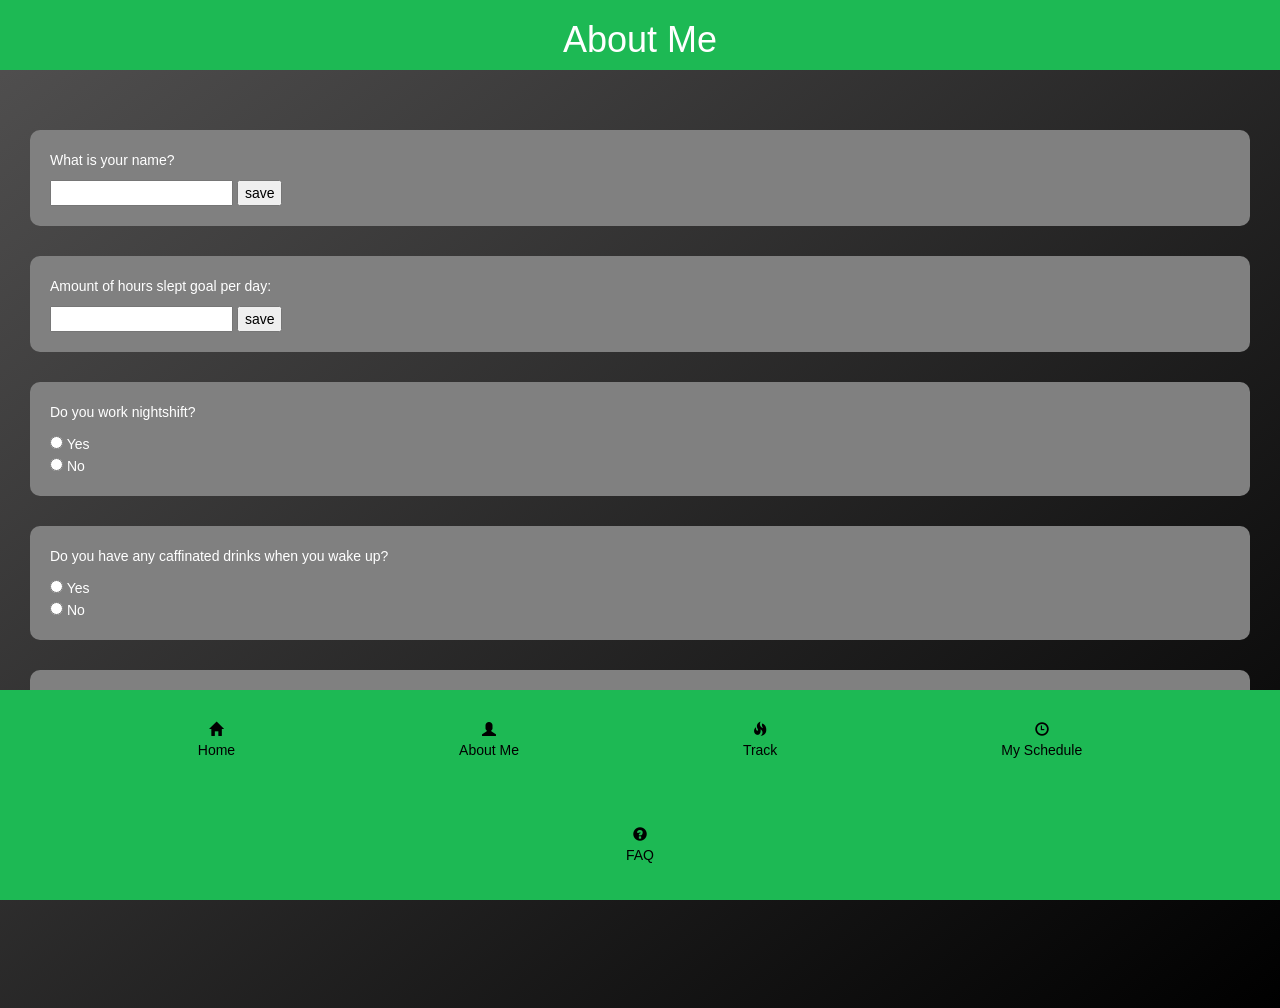
==== about.html @ 8544a3eb "Base app framework" ====
<!DOCTYPE html>
<html lang="en" dir="ltr">
  <head>
    <meta charset="utf-8" name="Description" content="about page">
    <title>About</title>
    <link rel="stylesheet" href="https://maxcdn.bootstrapcdn.com/bootstrap/3.3.7/css/bootstrap.min.css">
    <link rel="stylesheet" href="style.css">
    <meta name="viewport" content="width=device-width, initial-scale=1.0">
  </head>


<body>
  <div class="heading">
    <h1>About Me</h1>
  </div>


<div class="content">
  <p>What is your name?</p>
  <input class = "input" id ="nameInput" type="text" name="" value="">
  <button class="input" id="saveBtn" type="button" name="button">save</button>

</div>

    <div class="content">
      <p>Amount of hours slept goal per day:</p>
        <input id = "hourInp"class = "input "name="average sleep" type="number">
          <button class="input" id="hourBtn" type="button" name="button">save</button>
    </div>

    <div class="content">
      <p>Do you work nightshift? </p>
  <input type="radio" name="yes" value="yes"> Yes<br>
  <input type="radio" name="no" value="no"> No<br>
    </div>

    <div class="content">
      <p>Do you have any caffinated drinks when you wake up?</p>
      <input type="radio" name="yes" value="yes"> Yes<br>
      <input type="radio" name="no" value="no"> No<br>
    </div>

    <div class="content">
      <p>Do you have any caffinated drinks before you sleep</p>
      <input type="radio" name="yes" value="yes"> Yes<br>
      <input type="radio" name="no" value="no"> No<br>

    </div>

          <div class= "button" type="button" > <a href="index.html">Save</a></div>



    <div class="nav_menu">
      <a href="index.html"><span class="glyphicon glyphicon-home"></span><br>Home</a>
      <a href="about.html"><span class="glyphicon glyphicon-user"></span><br>About Me</a>
      <a href="track.html"><span class="glyphicon glyphicon-fire"></span><br>Track</a>
      <a href="schedule.html"><span class="glyphicon glyphicon-time"></span><br>My Schedule</a>
      <a href="faq.html"><span class="glyphicon glyphicon-question-sign"></span><br>FAQ</a>
    </div>



  </body>
  <script src="about.js"></script>

</html>
---- style.css ----
body{
  background-image: linear-gradient(to bottom right,#525151, black);
  margin-top: 130px;
  margin-bottom: 130px;

}

h3, h4{
  color: black;
}

.heading {
  margin-top: -130px;
  text-align: center;
  margin-bottom: 50px;
  position: fixed;
  width: 100%;
  background-color: #1db954;
  z-index: 1;

}

.heading h1{
  display: inline-block;
  color: white;
  text-align: center;
}

.content, .trackContent, .rotate-in-top, .swirl-in-fwd{
  margin-top:30px;
  margin-left: 30px;
  margin-right: 30px;
  background-color:grey;
  border-style: hidden;
  border-width: 0.5px;
  border-radius: 10px;
  padding: 20px;
  color:white;

}

#sheep{
  width: 200px;
}


.swirl-in-fwd{
  text-align: center;
  font-size: 1.5em;
  z-index: 10;
}

.trackContent{
  font-size: 1.3em;
}

.input{
  color: black;
}

.nav_menu{
  background-color: #1db954;
  position: fixed;
  bottom: 0px;
  width: 100%;
  text-align: center;


 }

.nav_menu a{
  display: inline-block;
  color: black;
  padding: 30px 100px;
  text-decoration: none;
  margin-bottom: 5px;
  margin-left: 10px;
  margin-right: 10px;

}


/*
schedule page
*/
ul {
  list-style-type: none;
  padding-left: 0;
}

.weekdays li{
  color: white;
  margin-top:30px;
  margin-left: 30px;
  margin-right: 30px;
  background-color:grey;
  border-style: hidden;
  border-width: 0.5px;
  border-radius: 10px;
  padding: 20px;

}

.time{
  float: right;
}

.button{
  color: black;
  background-color: white;
  margin-top:30px;
  width: 300px;
  margin-left: auto;
  margin-right: auto;
  border-style: hidden;
  border-width: 0.5px;
  border-radius: 10px;
  padding: 20px;
  text-align: center;
  font-size: 1.2em;
}

.result{
  color: white;
}

/* ----------------------------------------------
 * Generated by Animista on 2019-10-12 2:18:40
 * Licensed under FreeBSD License.
 * See http://animista.net/license for more info.
 * w: http://animista.net, t: @cssanimista
 * ---------------------------------------------- */

/**
 * ----------------------------------------
 * animation rotate-in-top
 * ----------------------------------------
 */
 .rotate-in-top {
 	-webkit-animation: rotate-in-top 0.5s cubic-bezier(0.250, 0.460, 0.450, 0.940) both;
 	        animation: rotate-in-top 0.5s cubic-bezier(0.250, 0.460, 0.450, 0.940) both;
 }

@-webkit-keyframes rotate-in-top {
  0% {
    -webkit-transform: rotate(-360deg);
            transform: rotate(-360deg);
    -webkit-transform-origin: top;
            transform-origin: top;
    opacity: 0;
  }
  100% {
    -webkit-transform: rotate(0deg);
            transform: rotate(0deg);
    -webkit-transform-origin: top;
            transform-origin: top;
    opacity: 1;
  }
}
@keyframes rotate-in-top {
  0% {
    -webkit-transform: rotate(-360deg);
            transform: rotate(-360deg);
    -webkit-transform-origin: top;
            transform-origin: top;
    opacity: 0;
  }
  100% {
    -webkit-transform: rotate(0deg);
            transform: rotate(0deg);
    -webkit-transform-origin: top;
            transform-origin: top;
    opacity: 1;
  }
}


.swirl-in-fwd {
	-webkit-animation: swirl-in-fwd 0.6s ease-out 2s both;
	        animation: swirl-in-fwd 0.6s ease-out 2s both;
}

/* ----------------------------------------------
 * Generated by Animista on 2019-10-12 2:24:8
 * Licensed under FreeBSD License.
 * See http://animista.net/license for more info.
 * w: http://animista.net, t: @cssanimista
 * ---------------------------------------------- */

/**
 * ----------------------------------------
 * animation swirl-in-fwd
 * ----------------------------------------
 */
@-webkit-keyframes swirl-in-fwd {
  0% {
    -webkit-transform: rotate(-540deg) scale(0);
            transform: rotate(-540deg) scale(0);
    opacity: 0;
  }
  100% {
    -webkit-transform: rotate(0) scale(1);
            transform: rotate(0) scale(1);
    opacity: 1;
  }
}
@keyframes swirl-in-fwd {
  0% {
    -webkit-transform: rotate(-540deg) scale(0);
            transform: rotate(-540deg) scale(0);
    opacity: 0;
  }
  100% {
    -webkit-transform: rotate(0) scale(1);
            transform: rotate(0) scale(1);
    opacity: 1;
  }
}



@media only screen and (max-width: 750px) {
  .nav_menu a{
    padding: 30px 8px;
    margin-left: 2px;
    margin-right:2px;

  }
  h3{
    color: black;
  }



}
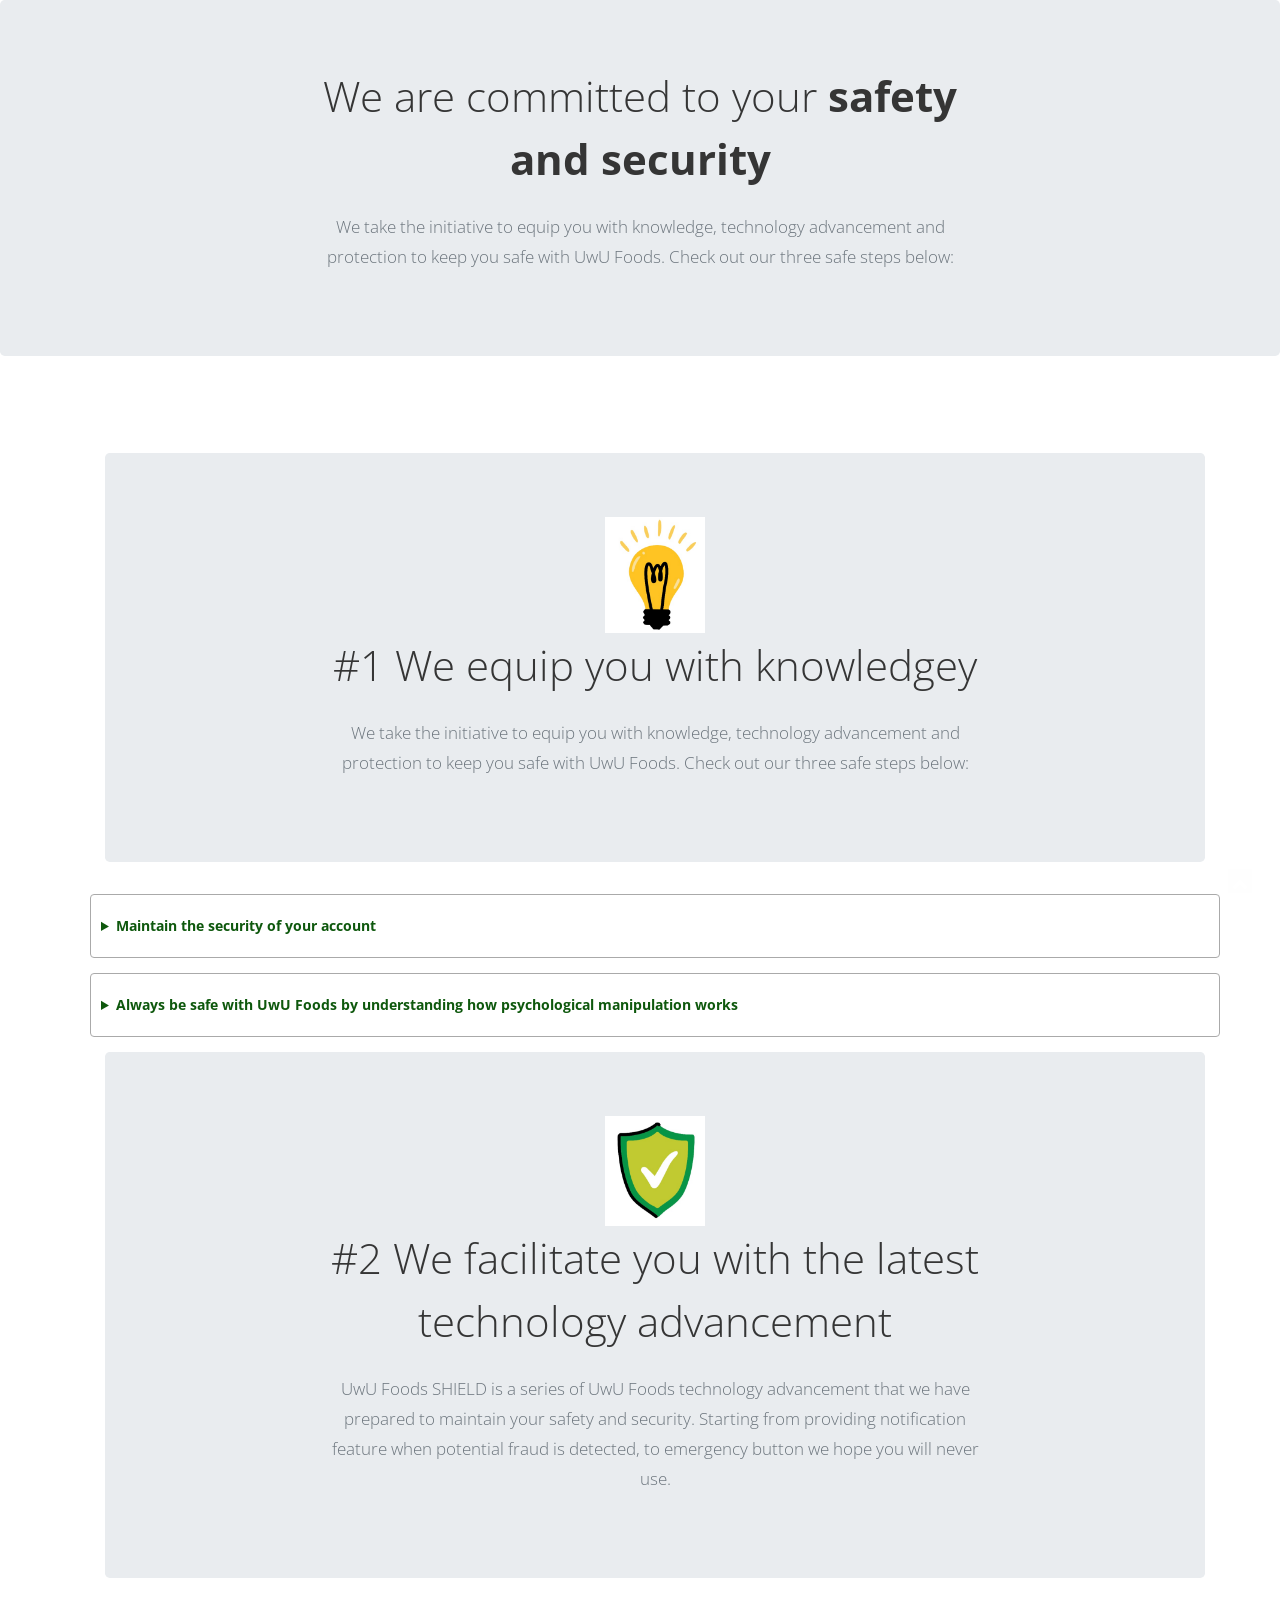
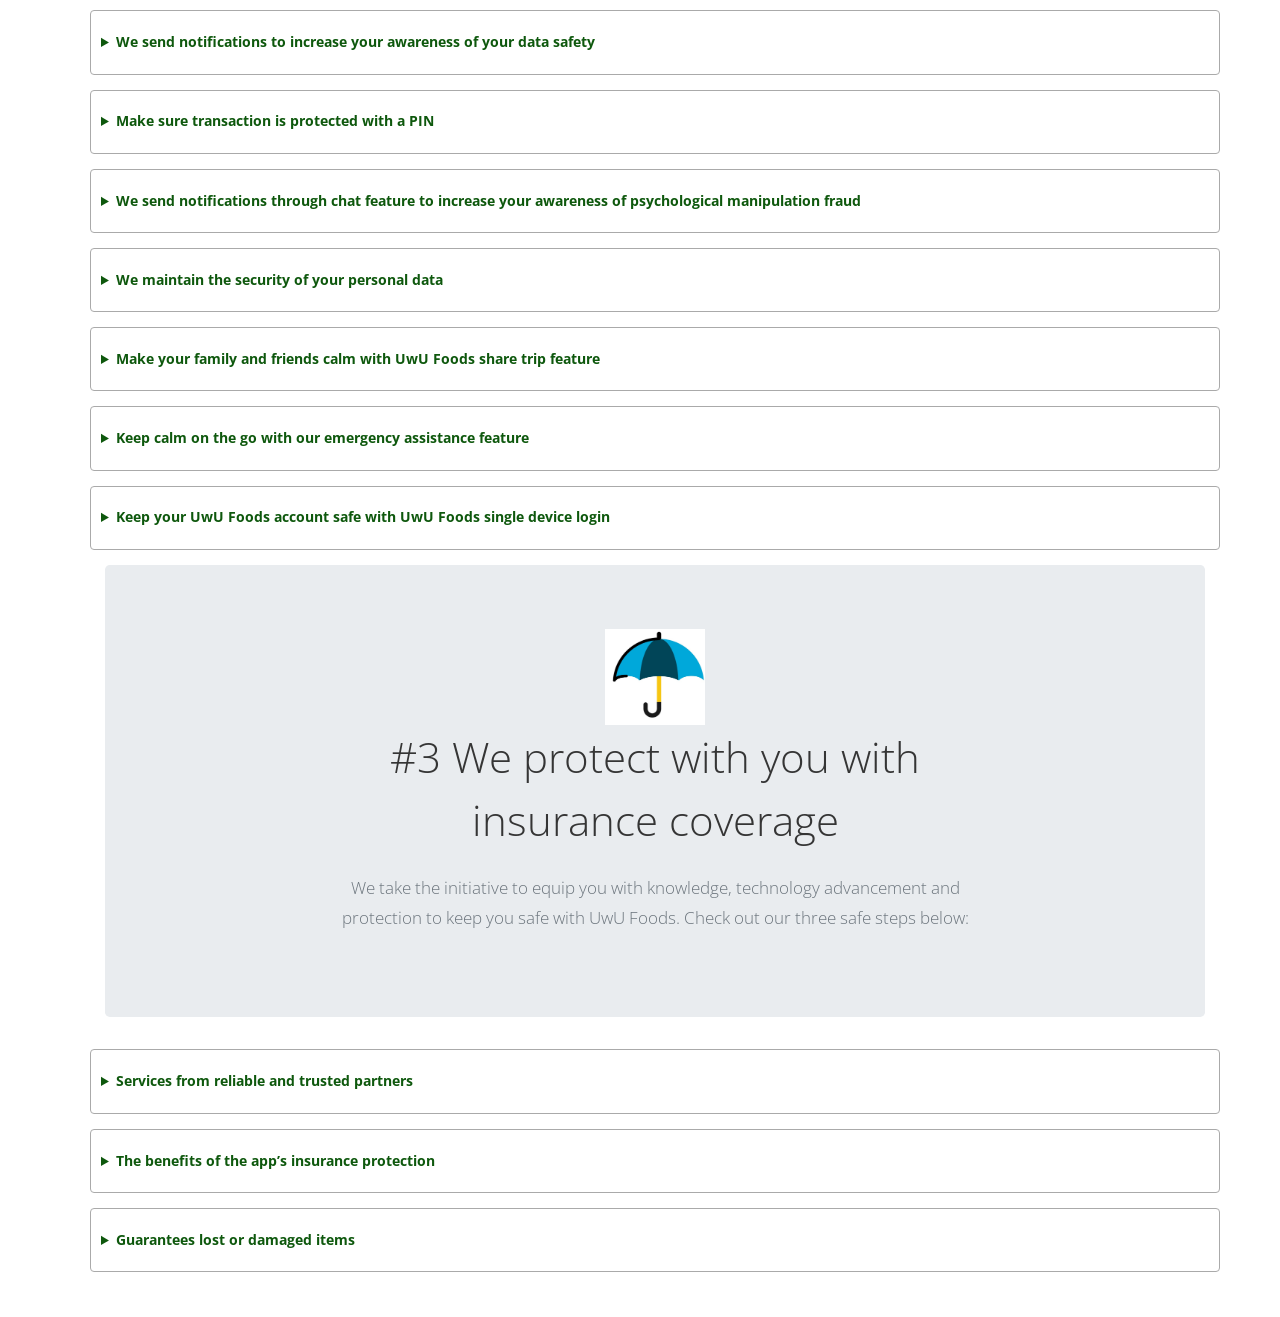
==== commit fb0a9f93: "What we do page" ====
--- a/about.html
+++ b/about.html
@@ -1,67 +1,296 @@
 <!DOCTYPE html>
-<html lang="en" dir="ltr">
-  <head>
-    <meta charset="utf-8" name="Description" content="about page">
-    <title>About</title>
-    <link rel="stylesheet" href="https://maxcdn.bootstrapcdn.com/bootstrap/3.3.7/css/bootstrap.min.css">
-    <link rel="stylesheet" href="style.css">
-    <meta name="viewport" content="width=device-width, initial-scale=1.0">
-  </head>
-
+<html lang="en">
+
+<head>
+  <meta charset="utf-8">
+  <title>What makes us different</title>
+  <meta name="viewport" content="width=device-width, initial-scale=1.0" />
+  <meta name="description" content="" />
+  <meta name="author" content="" />
+
+  <!-- css -->
+  <link href="https://fonts.googleapis.com/css?family=Noto+Serif:400,400italic,700|Open+Sans:300,400,600,700"
+    rel="stylesheet">
+  <link href="css/bootstrap.css" rel="stylesheet" />
+  <link href="css/bootstrap-responsive.css" rel="stylesheet" />
+  <link href="css/fancybox/jquery.fancybox.css" rel="stylesheet">
+  <link href="css/jcarousel.css" rel="stylesheet" />
+  <link rel="stylesheet" href="purecookie.css" />
+  <script src="purecookie.js"></script>
+  <link rel="stylesheet" href="https://maxcdn.bootstrapcdn.com/bootstrap/4.0.0/css/bootstrap.min.css">
+  <link href="css/flexslider.css" rel="stylesheet" />
+  <link href="css/style.css" rel="stylesheet" />
+  <!-- Theme skin -->
+  <link href="skins/default.css" rel="stylesheet" />
+  <!-- Fav and touch icons -->
+  <link rel="apple-touch-icon-precomposed" sizes="144x144" href="ico/apple-touch-icon-144-precomposed.png" />
+  <link rel="apple-touch-icon-precomposed" sizes="114x114" href="ico/apple-touch-icon-114-precomposed.png" />
+  <link rel="apple-touch-icon-precomposed" sizes="72x72" href="ico/apple-touch-icon-72-precomposed.png" />
+  <link rel="apple-touch-icon-precomposed" href="ico/apple-touch-icon-57-precomposed.png" />
+  <link rel="shortcut icon" href="ico/favicon.png" />
+  <script>
+    var purecookieTitle = "";
+
+    // popup content
+    var purecookieDesc = "THIS IS A SECURE WEBSITE. By using this website, you automatically accept that we use cookies.";
+
+    // policy link
+    var purecookieLink = '<a   target="_blank">more</a>';
+  </script>
+</head>
 
 <body>
-  <div class="heading">
-    <h1>About Me</h1>
-  </div>
-
-
-<div class="content">
-  <p>What is your name?</p>
-  <input class = "input" id ="nameInput" type="text" name="" value="">
-  <button class="input" id="saveBtn" type="button" name="button">save</button>
-
-</div>
-
-    <div class="content">
-      <p>Amount of hours slept goal per day:</p>
-        <input id = "hourInp"class = "input "name="average sleep" type="number">
-          <button class="input" id="hourBtn" type="button" name="button">save</button>
+  <div id="wrapper">
+    <!-- start header -->
+    <header>
+
+    </header>
+
+    <div style="opacity:1">
+
+
+
+      <section class="jumbotron text-center">
+        <div class="container">
+
+          <h2 class="jumbotron-heading">We are committed to your <strong>safety and security</strong></h2>
+          <p class="lead text-muted"> We take the initiative to equip you with knowledge, technology advancement and
+            protection to keep you safe with UwU Foods. Check out our three safe steps below:</strong></p>
+
+        </div>
+      </section>
+
+
+
+      <section id="content">
+        <div class="container">
+          <div class="row marginbot30">
+            <div class="span12">
+
+
+              <section class="jumbotron text-center">
+                <div class="container">
+                  <img src="img/one.png" alt="Avatar" height="80" width="100">
+                  <h2 class="jumbotron-heading">#1 We equip you with knowledgey</strong></h2>
+                  <p class="lead text-muted"> We take the initiative to equip you with knowledge, technology advancement
+                    and protection to keep you safe with UwU Foods. Check out our three safe steps below:</strong></p>
+
+                </div>
+              </section>
+
+
+              <div class="row">
+                <div class="faq">
+                  <div class="wrapper">
+                    <details>
+                      <summary>Maintain the security of your account </summary>
+                      <i class="icon-hand-right icon-48"></i>No chance of getting your account hacked!
+                      <br></br>
+                      <i class="icon-hand-right icon-48"></i>Secure end-to-end encryption
+
+                  </div>
+                </div>
+              </div>
+
+              <div class="row">
+                <div class="faq">
+                  <div class="wrapper">
+                    <details>
+                      <summary>Always be safe with UwU Foods by understanding how psychological manipulation works
+                      </summary>
+                      <i class="icon-hand-right icon-48"></i>Get what you need
+                    </details>
+
+                  </div>
+                </div>
+              </div>
+
+              <section class="jumbotron text-center">
+                <div class="container">
+                  <img src="img/two.png" alt="Avatar" height="80" width="100">
+                  <h2 class="jumbotron-heading">#2 We facilitate you with the latest technology advancement</strong>
+                  </h2>
+                  <p class="lead text-muted"> UwU Foods SHIELD is a series of UwU Foods technology advancement that we
+                    have prepared to maintain your safety and security. Starting from providing notification feature
+                    when potential fraud is detected, to emergency button we hope you will never use.</strong></p>
+
+                </div>
+              </section>
+
+              <div class="row">
+                <div class="faq">
+                  <div class="wrapper">
+                    <details>
+                      <summary>We send notifications to increase your awareness of your data safety</summary>
+                      <i class="icon-hand-right icon-48"></i> To keep you safe!
+                    </details>
+
+                  </div>
+                </div>
+              </div>
+
+
+              <div class="row">
+                <div class="faq">
+                  <div class="wrapper">
+                    <details>
+                      <summary>Make sure transaction is protected with a PIN</summary>
+                      <i class="icon-hand-right icon-48"></i>To keep you safe from fraud!
+                    </details>
+
+                  </div>
+                </div>
+              </div>
+
+
+
+
+              <div class="row">
+                <div class="faq">
+                  <div class="wrapper">
+                    <details>
+                      <summary>We send notifications through chat feature to increase your awareness of psychological
+                        manipulation fraud</summary>
+                      <i class="icon-hand-right icon-48"></i>To keep you safe!
+                    </details>
+
+                  </div>
+                </div>
+              </div>
+
+              <div class="row">
+                <div class="faq">
+                  <div class="wrapper">
+                    <details>
+                      <summary>We maintain the security of your personal data</summary>
+                      <i class="icon-hand-right icon-48"></i>To keep you safe!
+                    </details>
+
+                  </div>
+                </div>
+              </div>
+
+              <div class="row">
+                <div class="faq">
+                  <div class="wrapper">
+                    <details>
+                      <summary>Make your family and friends calm with UwU Foods share trip feature</summary>
+                      <i class="icon-hand-right icon-48"></i>To accompany all members of the family
+                    </details>
+
+                  </div>
+                </div>
+              </div>
+
+
+
+              <div class="row">
+                <div class="faq">
+                  <div class="wrapper">
+                    <details>
+                      <summary>Keep calm on the go with our emergency assistance feature</summary>
+                      <i class="icon-hand-right icon-48"></i>To maintain security and risks
+                    </details>
+
+                  </div>
+                </div>
+              </div>
+
+              <div class="row">
+                <div class="faq">
+                  <div class="wrapper">
+                    <details>
+                      <summary>Keep your UwU Foods account safe with UwU Foods single device login</summary>
+                      <i class="icon-hand-right icon-48"></i>To keep you safe!
+                    </details>
+
+                  </div>
+                </div>
+              </div>
+
+
+              <section class="jumbotron text-center">
+                <div class="container">
+                  <img src="img/three.png" alt="Avatar" height="80" width="100">
+                  <h2 class="jumbotron-heading">#3 We protect with you with insurance coverage</strong></h2>
+                  <p class="lead text-muted"> We take the initiative to equip you with knowledge, technology advancement
+                    and protection to keep you safe with UwU Foods. Check out our three safe steps below:</strong></p>
+
+                </div>
+              </section>
+
+
+              <div class="row">
+                <div class="faq">
+                  <div class="wrapper">
+                    <details>
+                      <summary>Services from reliable and trusted partners </summary>
+                      <i class="icon-hand-right icon-48"></i> To give you the best services
+                    </details>
+
+                  </div>
+                </div>
+              </div>
+
+
+              <div class="row">
+                <div class="faq">
+                  <div class="wrapper">
+                    <details>
+                      <summary>The benefits of the app’s insurance protection
+                      </summary>
+                      <i class="icon-hand-right icon-48"></i> To give you confidence to use our app
+                    </details>
+
+                  </div>
+                </div>
+              </div>
+
+
+
+              <div class="row">
+                <div class="faq">
+                  <div class="wrapper">
+                    <details>
+                      <summary>Guarantees lost or damaged items
+                      </summary>
+                      <i class="icon-hand-right icon-48"></i>So that you are covered
+                    </details>
+
+                  </div>
+                </div>
+              </div>
+
+            </div>
+          </div>
+        </div>
+      </section>
+
+
     </div>
-
-    <div class="content">
-      <p>Do you work nightshift? </p>
-  <input type="radio" name="yes" value="yes"> Yes<br>
-  <input type="radio" name="no" value="no"> No<br>
-    </div>
-
-    <div class="content">
-      <p>Do you have any caffinated drinks when you wake up?</p>
-      <input type="radio" name="yes" value="yes"> Yes<br>
-      <input type="radio" name="no" value="no"> No<br>
-    </div>
-
-    <div class="content">
-      <p>Do you have any caffinated drinks before you sleep</p>
-      <input type="radio" name="yes" value="yes"> Yes<br>
-      <input type="radio" name="no" value="no"> No<br>
-
-    </div>
-
-          <div class= "button" type="button" > <a href="index.html">Save</a></div>
-
-
-
-    <div class="nav_menu">
-      <a href="index.html"><span class="glyphicon glyphicon-home"></span><br>Home</a>
-      <a href="about.html"><span class="glyphicon glyphicon-user"></span><br>About Me</a>
-      <a href="track.html"><span class="glyphicon glyphicon-fire"></span><br>Track</a>
-      <a href="schedule.html"><span class="glyphicon glyphicon-time"></span><br>My Schedule</a>
-      <a href="faq.html"><span class="glyphicon glyphicon-question-sign"></span><br>FAQ</a>
-    </div>
-
-
-
-  </body>
-  <script src="about.js"></script>
+    <a href="#" class="scrollup"><i class="icon-chevron-up icon-square icon-32 active"></i></a>
+    <!-- javascript
+    ================================================== -->
+    <!-- Placed at the end of the document so the pages load faster -->
+    <script src="js/jquery.js"></script>
+    <script src="js/jquery.easing.1.3.js"></script>
+    <script src="js/bootstrap.js"></script>
+    <script src="js/jcarousel/jquery.jcarousel.min.js"></script>
+    <script src="js/jquery.fancybox.pack.js"></script>
+    <script src="js/jquery.fancybox-media.js"></script>
+    <script src="js/google-code-prettify/prettify.js"></script>
+    <script src="js/portfolio/jquery.quicksand.js"></script>
+    <script src="js/portfolio/setting.js"></script>
+    <script src="js/jquery.flexslider.js"></script>
+    <script src="js/jquery.nivo.slider.js"></script>
+    <script src="js/modernizr.custom.js"></script>
+    <script src="js/jquery.ba-cond.min.js"></script>
+    <script src="js/jquery.slitslider.js"></script>
+    <script src="js/animate.js"></script>
+
+    <!-- Template Custom JavaScript File -->
+    <script src="js/custom.js"></script>
+
+</body>
 
 </html>
--- a/css/jcarousel.css
+++ b/css/jcarousel.css
@@ -0,0 +1,181 @@
+
+.jcarousel-skin-tango{
+	float:left;
+	width:100%;
+	margin:0;
+	margin-bottom:50px;
+	padding:0;
+}
+
+.jcarousel-skin-tango li{
+	position:relative;
+	float:left;
+	margin:0;
+	width:auto;
+	padding:0;
+}
+
+.jcarousel-skin-tango .jcarousel-container {
+	width:100%;
+}
+
+.jcarousel-skin-tango .jcarousel-direction-rtl {
+	direction: rtl;
+	width:100%;
+}
+
+.jcarousel-skin-tango .jcarousel-container-horizontal {
+    width:100%;
+    padding: 0;
+}
+
+.jcarousel-skin-tango .jcarousel-clip {
+    overflow: hidden;
+	width:100%;
+}
+
+.jcarousel-skin-tango .jcarousel-clip-horizontal {
+	width:100%;
+    height: auto;
+}
+
+.jcarousel-skin-tango .jcarousel-item {
+	margin-left: 0;
+	margin-right: 20px;
+	margin-bottom: 0;
+}
+
+
+/**
+ *  Horizontal Buttons
+ */
+.jcarousel-skin-tango .jcarousel-next-horizontal {
+    position: absolute;
+    top: -50px;
+	right: 15px;  
+    width: 25px;
+    height: 14px;
+    cursor: pointer;
+    -webkit-transition: all 0.5s ease-out;
+    -moz-transition: all 0.5s ease-out;
+    -o-transition: all 0.5s ease-out;
+    transition: all 0.5s ease-out;		
+}
+
+.jcarousel-skin-tango .jcarousel-next-horizontal:hover,
+.jcarousel-skin-tango .jcarousel-next-horizontal:focus, 
+.jcarousel-skin-tango .jcarousel-next-horizontal:active{
+    background-position: -75px 0;
+}
+
+.jcarousel-skin-tango .jcarousel-next-disabled-horizontal,
+.jcarousel-skin-tango .jcarousel-next-disabled-horizontal:hover,
+.jcarousel-skin-tango .jcarousel-next-disabled-horizontal:focus,
+.jcarousel-skin-tango .jcarousel-next-disabled-horizontal:active {
+    cursor: default;
+	background-color:#f2f2f2;
+    background-position: -50px 0;
+}
+
+.jcarousel-skin-tango .jcarousel-prev-horizontal {
+    position: absolute;
+    top: -50px;
+	right: 30px;
+    cursor: pointer;
+    -webkit-transition: all 0.5s ease-out;
+    -moz-transition: all 0.5s ease-out;
+    -o-transition: all 0.5s ease-out;
+    transition: all 0.5s ease-out;		
+	
+  font-family: FontAwesome;
+  font-weight: normal;
+  font-style: normal;
+  text-decoration: inherit;
+  -webkit-font-smoothing: antialiased;
+
+  /* sprites.less reset */
+  display: inline;
+  width: auto;
+  height: auto;
+  line-height: normal;
+  vertical-align: baseline;
+  background-image: none;
+  background-position: 0% 0%;
+  background-repeat: repeat;
+  margin-top: 0;
+      margin: 0;
+    display: inline-block !important;
+    text-align: center !important;
+    color: #fff;
+    width: 18px;
+    height: 18px;
+	padding:3px;
+    font-size: 12px;
+    line-height: 18px;
+    text-shadow:none;
+    cursor: pointer;
+    background-color: #444;
+}
+
+.jcarousel-skin-tango .jcarousel-prev-horizontal:before {
+content: "\f104"; 
+}
+.jcarousel-skin-tango .jcarousel-next-horizontal:before { 
+content: "\f105"; }
+
+.jcarousel-skin-tango .jcarousel-next-horizontal {
+    position: absolute;
+    top: -50px;
+	right: 0px;
+    cursor: pointer;
+    -webkit-transition: all 0.5s ease-out;
+    -moz-transition: all 0.5s ease-out;
+    -o-transition: all 0.5s ease-out;
+    transition: all 0.5s ease-out;		
+	
+  font-family: FontAwesome;
+  font-weight: normal;
+  font-style: normal;
+  text-decoration: inherit;
+  -webkit-font-smoothing: antialiased;
+
+  /* sprites.less reset */
+  display: inline;
+  width: auto;
+  height: auto;
+  line-height: normal;
+  vertical-align: baseline;
+  background-image: none;
+  background-position: 0% 0%;
+  background-repeat: repeat;
+  margin-top: 0;
+      margin-bottom:20px;
+    display: inline-block !important;
+    text-align: center !important;
+    color: #fff;
+    width: 18px;
+    height: 18px;
+	padding:3px;
+    font-size: 12px;
+    line-height: 18px;
+    text-shadow:none;
+    cursor: pointer;
+    background-color: #444;
+}
+
+.jcarousel-skin-tango .jcarousel-prev-horizontal:hover, 
+.jcarousel-skin-tango .jcarousel-prev-horizontal:focus {
+    background-position: 0 0;
+}
+
+
+
+.jcarousel-skin-tango .jcarousel-prev-disabled-horizontal,
+.jcarousel-skin-tango .jcarousel-prev-disabled-horizontal:hover,
+.jcarousel-skin-tango .jcarousel-prev-disabled-horizontal:focus,
+.jcarousel-skin-tango .jcarousel-prev-disabled-horizontal:active {
+    cursor: default;
+    background-position: -25px 0;
+	background-color:#ddd;
+}
+
--- a/css/style.css
+++ b/css/style.css
@@ -0,0 +1,2721 @@
+/*
+  Theme Name: Flattern
+  Theme URL: https://bootstrapmade.com/flattern-multipurpose-bootstrap-template/
+  Author: BootstrapMade.com
+  Author URL: https://bootstrapmade.com
+*/
+
+/* === prettify === */
+
+@import url('../js/google-code-prettify/prettify.css');
+/* === fontawesome === */
+
+@import url('font-awesome.css');
+/* === custom icon === */
+
+@import url('custom-fonts.css');
+/* ==== overwrite bootstrap standard ==== */
+
+@import url('overwrite.css');
+@import url('animate.css');
+/* Table of content */
+
+/*===================================
+1. General
+2. layout
+3. Responsive media
+4. Header
+5. Section: Featured
+6. Sliders
+7. Intro
+8. Section: Content
+9. Section: Bottom
+10. Inner - Section: page headline
+11. Forms
+12. Portfolio
+13. Elements
+14. Blog & article
+15. Aside, sidebar
+16. Footer
+17. Divider, Line & Misc
+18. Position & alignment
+19. More icon from custom font icon
+20. Spacer, margin
+21. Media queries
+==================================== */
+
+/* ===================================
+1. General
+==================================== */
+
+body {
+  font-family: 'Open Sans', Arial, sans-serif;
+  font-size: 14px;
+  font-weight: 300;
+  line-height: 1.6em;
+  color: #000;
+}
+
+a:active {
+  outline: 0;
+}
+
+.clear {
+  clear: both;
+}
+
+/* ===================================
+2. layout
+==================================== */
+
+.container {
+  padding: 0 20px 0 20px;
+  position: relative;
+}
+
+#wrapper {
+  width: 100%;
+  margin: 0;
+  padding: 0;
+}
+
+#wrapper.boxed {
+  width: 1230px;
+  overflow: hidden;
+  margin: 0 auto;
+  padding: 0;
+  background: #fff;
+}
+
+.row, .row-fluid {
+	margin-bottom: 15px;
+    margin-top: 15px;
+}
+
+.row .row, .row-fluid .row-fluid {    
+	margin-bottom: 15px;
+    margin-top: 15px;
+}
+
+.row.nomargin, .row-fluid.nomargin {
+  margin-bottom: 0;
+}
+
+/* ===================================
+3. Responsive media
+==================================== */
+
+.video-container, .map-container, .embed-container {
+  position: relative;
+  margin: 0 0 15px 0;
+  padding-bottom: 51%;
+  padding-top: 30px;
+  height: 0;
+  overflow: hidden;
+  border: none;
+}
+
+.embed-container iframe, .embed-container object, .embed-container embed, .video-container iframe, .map-container iframe, .map-container object, .map-container embed, .video-container object, .video-container embed {
+  position: absolute;
+  top: 0;
+  left: 0;
+  width: 100%;
+  height: 100%;
+}
+
+iframe {
+  border: none;
+}
+
+img.img-polaroid {
+  margin: 0 0 20px 0;
+}
+
+.img-box {
+  max-width: 100%;
+}
+
+/* ===================================
+4. Header
+==================================== */
+
+/* --- hidden top area --- */
+
+.hidden-top {
+  height: 0;
+  color: #fff;
+  overflow: hidden;
+  -webkit-transition: all 0.4s ease-out;
+  -moz-transition: all 0.4s ease-out;
+  -o-transition: all 0.4s ease-out;
+  transition: all 0.4s ease-out;
+}
+
+.hidden-top-inner ul {
+  list-style: none;
+  margin-top: 30px;
+  margin-left: 0;
+}
+
+.hidden-top-inner ul li {
+  display: inline;
+  margin: 0 20px 0 0;
+}
+
+.hidden-top.toggle-link-open {
+  padding: 10px 0;
+}
+
+.hidden-top a {
+  color: #ffffff;
+}
+
+#header-hidden-link {
+  position: absolute;
+  right: 60px;
+  top: 0px;
+}
+
+#header-hidden-link a.toggle-link, #header-hidden-link a.top-link {
+  outline: 0;
+  font-size: 0;
+  line-height: 1;
+  padding: 5px 10px;
+  height: 20px;
+  display: block;
+  text-align: center;
+  color: #fefefe;
+  text-decoration: none;
+}
+
+#header-hidden-link a.toggle-link:active, #header-hidden-link a.toggle-link:focus, #header-hidden-link a.toggle-link:hover {
+  outline: 0;
+}
+
+#header-hidden-link a.toggle-link i, #header-hidden-link a.top-link i {
+  font-size: 16px;
+  line-height: 1;
+}
+
+#header-hidden-link a.toggle-link:hover, #header-hidden-link a.top-link:hover {
+  text-decoration: none;
+  color: #ffffff;
+}
+
+#header-hidden-link a.toggle-link>i:before {
+  content: "\f067";
+  font-family: 'FontAwesome';
+  font-size: 13px;
+  font-weight: normal;
+  font-style: normal;
+}
+
+#header-hidden-link a.toggle-link.open {
+  text-decoration: none;
+}
+
+#header-hidden-link a.toggle-link.open>i:before {
+  content: "\f068";
+}
+
+.toggle-link-open {
+  height: auto !important;
+  min-height: 40px;
+  max-height: 40000px;
+}
+
+.toggle-link-close {
+  height: 0;
+  overflow: hidden;
+}
+
+/* --- modal signup & signin form --- */
+
+/* modal styled */
+
+.modal.styled .modal-header h4 {
+  color: #fff;
+}
+
+/* --- header -- */
+
+header {
+  background: #fff;
+  margin: 0;
+  padding: 0;
+  position: relative;
+}
+
+header .logo {
+  margin: -10px 0 0 0;
+  float: left;
+}
+
+header .logo img {
+  margin-bottom: 10px;
+}
+
+header .logo h1 {
+  font-size: 14px;
+  margin: 0;
+}
+
+/* --- headnav menu : signup & signin --- */
+
+.headnav {
+  float: right;
+  margin: 35px 0 0 0;
+  border-bottom: 1px dotted #e6e6e6;
+}
+
+.headnav ul {
+  margin-left: 0;
+  list-style: none;
+}
+
+.headnav ul li {
+  display: inline;
+  margin-left: 10px;
+}
+
+.headnav ul li a {
+  outline: 0;
+  font-size: 12px;
+  font-weight: 600;
+}
+
+.headnav ul li a:hover, .headnav ul li a:focus, .headnav ul li a:active {
+  outline: 0;
+}
+
+/* --- menu --- */
+
+@media (min-width: 768px) {
+  header .navigation {
+    float: right;
+  }
+}
+
+header ul.nav li {
+  border: none;
+  margin: 0;
+}
+
+header ul.nav li a {
+  font-size: 12px;
+  border: none;
+  padding:20px;
+  font-weight: 300;
+  text-transform: uppercase;
+}
+
+.navbar .nav>li>a {
+  color: #0E580D;
+  text-shadow: none;
+  font-weight: bold;
+}
+
+.navbar .nav a:hover {
+  background: #ddd;
+}
+
+.navbar .nav>.active>a, .navbar .nav>.active>a:hover {
+  background: #ddd;
+  font-weight: 600;
+}
+
+.navbar .nav>.active>a:active, .navbar .nav>.active>a:focus {
+  background: #ddd;
+  outline: 0;
+  font-weight: 600;
+}
+
+.navbar .nav li .dropdown-menu {
+  z-index: 2000;
+}
+
+header ul.nav li ul {
+  margin-top: 1px;
+}
+
+header ul.nav li ul li ul {
+  margin: 1px 0 0 1px;
+}
+
+.dropdown-menu .dropdown i {
+  position: absolute;
+  right: 0;
+  margin-top: 3px;
+  padding-left: 20px;
+}
+
+.navbar .nav>li>.dropdown-menu:before {
+  display: inline-block;
+  border-right: none;
+  border-bottom: none;
+  border-left: none;
+  border-bottom-color: none;
+  content: none;
+}
+
+.navbar .nav>li>.dropdown-menu:after {
+  display: inline-block;
+  border-right: none;
+  border-bottom: none;
+  border-left: none;
+  content: '';
+}
+
+ul.nav li.dropdown a {
+  z-index: 1000;
+  display: block;
+}
+
+select.selectmenu {
+  display: none;
+}
+
+/* ===================================
+5. Section: Featured
+==================================== */
+
+#featured {
+  background: #fcfcfc;
+  position: relative;
+  margin: 0;
+  padding: 0;
+}
+
+/* ===================================
+6. Sliders
+==================================== */
+
+/* --- slit slider --- */
+
+/* --- flexslider --- */
+
+#featured .flexslider {
+  padding: 0;
+  margin: 30px 0 30px;
+  background: #fff;
+  position: relative;
+  zoom: 1;
+}
+
+#featured .flexslider .slide-caption {
+  background: #333;
+}
+
+#featured .flexslider .slide-caption {
+  background: none;
+  -ms-filter: progid:DXImageTransform.Microsoft.gradient(startColorstr=#4C000000, endColorstr=#4C000000);
+  filter: progid:DXImageTransform.Microsoft.gradient(startColorstr=#4C000000, endColorstr=#4C000000);
+  zoom: 1;
+}
+
+#featured .flexslider .slide-caption {
+  width: 30%;
+  padding: 2%;
+  position: absolute;
+  left: 10px;
+  bottom: -30px;
+  background: rgba(0, 0, 0, .5);
+  z-index: 99;
+}
+
+#featured .flexslider .slide-caption p {
+  font-size: 14px !important;
+  line-height: 22px;
+  font-weight: 300;
+  color: #f0f0f0 !important;
+  margin-bottom: 15px;
+}
+
+#featured .flexslider .slide-caption h3 {
+  font-weight: 700;
+  color: #f4f4f4;
+  font-size: 22px;
+}
+
+#featured .flexslider .slide-caption span a {
+  padding: 7px 15px;
+  float: left;
+}
+
+#featured .flexslider .slide-caption span a:hover {
+  opacity: .9;
+}
+
+/* The Nivo Slider styles */
+
+#nivo-slider {
+  position: relative;
+}
+
+#featured #nivo-slider .row, #featured #nivo-slider .row-fluid {
+  margin-bottom: 0;
+}
+
+.nivo-slider {
+  background: #fbfbfb;
+}
+
+.slides {
+  margin: 0;
+  overflow: hidden;
+}
+
+.slides li {
+  list-style-type: none;
+}
+
+.nivoSlider, .nivo-slider {
+  position: relative;
+  width: 100%;
+  height: auto;
+  overflow: hidden;
+  margin: 0;
+}
+
+.nivo-slider img {
+  position: absolute;
+  top: 0px;
+  left: 0px;
+  max-width: none;
+}
+
+.nivo-main-image {
+  display: block !important;
+  position: relative !important;
+  width: 100% !important;
+}
+
+/* If an image is wrapped in a link */
+
+.nivoSlider a.nivo-imageLink {
+  position: absolute;
+  top: 0px;
+  left: 0px;
+  width: 100%;
+  height: 100%;
+  border: 0;
+  padding: 0;
+  margin: 0;
+  z-index: 6;
+  display: none;
+  background: white;
+  filter: alpha(opacity=0);
+  opacity: 0;
+}
+
+/* The slices and boxes in the Slider */
+
+.nivo-slice {
+  display: block;
+  position: absolute;
+  z-index: 5;
+  height: 100%;
+  top: 0;
+}
+
+.nivo-box {
+  display: block;
+  position: absolute;
+  z-index: 5;
+  overflow: hidden;
+}
+
+.nivo-box img {
+  display: block;
+}
+
+/* Caption styles */
+
+.nivo-caption {
+  position: absolute;
+  left: 80px;
+  bottom: 20px;
+  background: #000;
+  color: #fff;
+  width: 30%;
+  z-index: 8;
+  padding: 20px;
+  opacity: 0.8;
+  overflow: hidden;
+  display: none;
+  -moz-opacity: 0.8;
+  filter: alpha(opacity=8);
+  -webkit-box-sizing: border-box;
+  /* Safari/Chrome, other WebKit */
+  -moz-box-sizing: border-box;
+  /* Firefox, other Gecko */
+  box-sizing: border-box;
+  /* Opera/IE 8+ */
+}
+
+.nivo-caption h2 {
+  color: #fff;
+  font-size: 26px;
+  line-height: 1em;
+}
+
+.nivo-caption p {
+  margin-bottom: 20px;
+}
+
+.nivo-caption a {
+  display: inline !important;
+}
+
+.nivo-html-caption {
+  display: none;
+}
+
+/* Direction nav styles (e.g. Next & Prev) */
+
+.nivo-directionNav a {
+  position: absolute;
+  bottom: 0px;
+  z-index: 9;
+  cursor: pointer;
+}
+
+.nivo-prevNav {
+  right: 0px;
+}
+
+.nivo-nextNav {
+  right: 0px;
+}
+
+/* Control nav styles (e.g. 1,2,3...) */
+
+.nivo-controlNav {
+  text-align: center;
+  padding: 20px 0;
+}
+
+.nivo-controlNav a.active {
+  background-position: 0 -22px;
+}
+
+.nivo-directionNav a {
+  font-family: FontAwesome;
+  font-weight: normal;
+  font-style: normal;
+  text-decoration: inherit;
+  -webkit-font-smoothing: antialiased;
+  /* sprites.less reset */
+  display: inline;
+  width: auto;
+  height: auto;
+  line-height: normal;
+  vertical-align: baseline;
+  background-image: none;
+  background-position: 0% 0%;
+  background-repeat: repeat;
+  margin-top: 0;
+  margin: 0;
+  display: inline-block !important;
+  text-align: center !important;
+  color: #fff;
+  width: 18px;
+  height: 18px;
+  padding: 3px;
+  font-size: 12px;
+  line-height: 18px;
+  text-shadow: none;
+  cursor: pointer;
+  background-color: #444;
+  right: 15px;
+}
+
+.nivo-directionNav a {
+  opacity: 1;
+}
+
+a.nivo-nextNav {
+  right: 0px;
+}
+
+a.nivo-nextNav:before {
+  content: "\f105";
+  color: #fff;
+}
+
+a.nivo-prevNav {
+  right: 25px;
+}
+
+a.nivo-prevNav:before {
+  content: "\f104";
+  color: #fff;
+}
+
+.nivo-controlNav.nivo-thumbs-enabled {
+  width: 100%;
+}
+
+.nivo-controlNav.nivo-thumbs-enabled a {
+  width: auto;
+  height: auto;
+  background: none;
+  margin-bottom: 5px;
+}
+
+.nivo-controlNav.nivo-thumbs-enabled img {
+  display: block;
+  width: 120px;
+  height: auto;
+}
+
+.nivo-controlNav a {
+  display: inline-block;
+  width: 22px;
+  height: 22px;
+  background: url(../img/nivo-bullets.png) no-repeat;
+  text-indent: -9999px;
+  border: 0;
+  margin: 0 2px;
+}
+
+.nivo-control.active {
+  background-position: 0 0;
+}
+
+/* ===================================
+7. Section: call action
+==================================== */
+
+section.callaction {
+  background: #f9f9f9;
+  padding: 50px 0 50px 0;
+}
+
+/* ===================================
+8. Section: Content
+==================================== */
+
+#content {
+  position: relative;
+  background: #fff;
+  padding: 50px 0 0 0;
+}
+
+#content img {
+  max-width: 100%;
+  height: auto;
+}
+
+/* --- Call to action --- */
+
+.cta-text {
+  float: left;
+  margin-top: 10px;
+}
+
+.big-cta .cta {
+  margin-top: 10px;
+}
+
+/* ===================================
+9. Section: Bottom
+==================================== */
+
+#bottom {
+  background: #fcfcfc;
+  padding: 50px 0 0;
+}
+
+/* twitter */
+
+#twitter-wrapper {
+  text-align: center;
+  width: 70%;
+  margin: 0 auto;
+}
+
+#twitter em {
+  font-style: normal;
+  font-size: 13px;
+}
+
+#twitter em.twitterTime a {
+  font-weight: 600;
+}
+
+#twitter ul {
+  padding: 0;
+  list-style: none;
+}
+
+#twitter ul li {
+  font-size: 20px;
+  line-height: 1.6em;
+  font-weight: 300;
+  margin-bottom: 20px;
+  position: relative;
+  word-break: break-word;
+}
+
+/* ===================================
+10. Inner - Section: page headline
+==================================== */
+
+#inner-headline {
+  background: #0e580d;
+  position: relative;
+  margin: 0;
+  padding: 0;
+  color: #fefefe;
+}
+
+#inner-headline .inner-heading h2 {
+  color: #fff;
+  margin: 20px 0 0 0;
+}
+
+/* --- breadcrumbs --- */
+
+#inner-headline ul.breadcrumb {
+  margin: 30px 0 0;
+  float: right;
+}
+
+#inner-headline ul.breadcrumb li {
+  margin-bottom: 0;
+  padding-bottom: 0;
+}
+
+#inner-headline ul.breadcrumb li {
+  font-size: 13px;
+  color: #ddd;
+}
+
+#inner-headline ul.breadcrumb li i {
+  color: #dedede;
+}
+
+#inner-headline ul.breadcrumb li a {
+  color: #fff;
+}
+
+ul.breadcrumb li a:hover {
+  text-decoration: none;
+}
+
+/* ============================
+11. Forms
+============================= */
+
+/* --- contact form  ---- */
+
+.contactForm input[type="text"], .contactForm input[type="email"] {
+  width: 100%;
+  min-height: 40px;
+  padding-left: 20px;
+  font-size: 13px;
+  padding-right: 20px;
+  -webkit-box-sizing: border-box;
+  -moz-box-sizing: border-box;
+  box-sizing: border-box;
+}
+
+.contactForm textarea {
+  width: 100%;
+  padding-left: 20px;
+  padding-top: 10px;
+  font-size: 13px;
+  padding-right: 20px;
+  -webkit-box-sizing: border-box;
+  -moz-box-sizing: border-box;
+  box-sizing: border-box;
+}
+
+.validation {
+  color: red;
+  display:none;
+  margin: 0 0 20px;
+  font-weight:400;
+  font-size:13px;
+}
+
+#sendmessage {
+  color: green;
+  border:1px solid green;
+  display:none;
+  text-align:center;
+  padding:15px;
+  font-weight:600;
+  margin-bottom:15px;
+}
+
+#errormessage {
+  color: red;
+  display:none;
+  border:1px solid red;
+  text-align:center;
+  padding:15px;
+  font-weight:600;
+  margin-bottom:15px;
+}
+
+#sendmessage.show, #errormessage.show, .show {
+	display:block;
+}
+
+/* Google Map */
+#google-map {
+  height: 400px;
+  margin-bottom: 40px;
+}
+
+/* --- comment form ---- */
+
+form#commentform input[type="text"] {
+  width: 100%;
+  min-height: 40px;
+  padding-left: 20px;
+  font-size: 13px;
+  padding-right: 20px;
+  -webkit-box-sizing: border-box;
+  -moz-box-sizing: border-box;
+  box-sizing: border-box;
+  -webkit-border-radius: 2px 2px 2px 2px;
+  -moz-border-radius: 2px 2px 2px 2px;
+  border-radius: 2px 2px 2px 2px;
+}
+
+form#commentform textarea {
+  width: 100%;
+  padding-left: 20px;
+  padding-top: 10px;
+  font-size: 13px;
+  padding-right: 20px;
+  -webkit-box-sizing: border-box;
+  -moz-box-sizing: border-box;
+  box-sizing: border-box;
+  -webkit-border-radius: 2px 2px 2px 2px;
+  -moz-border-radius: 2px 2px 2px 2px;
+  border-radius: 2px 2px 2px 2px;
+}
+
+/* --- search form --- */
+
+.search {
+  float: right;
+  margin: 35px 0 0;
+  padding-bottom: 0;
+}
+
+#inner-headline form.input-append {
+  margin: 0;
+  padding: 0;
+}
+
+/* ===============================
+12. Portfolio
+================================ */
+
+.work-nav #filters {
+  margin: 0;
+  padding: 0;
+  list-style: none;
+}
+
+.work-nav #filters li {
+  margin: 0 10px 30px 0;
+  padding: 0;
+  float: left;
+}
+
+.work-nav #filters li a {
+  color: #7F8289;
+  font-size: 16px;
+  display: block;
+}
+
+.work-nav #filters li a:hover {}
+
+.work-nav #filters li a.selected {
+  color: #DE5E60;
+}
+
+#thumbs {
+  margin: 0;
+  padding: 0;
+}
+
+#thumbs li {
+  list-style-type: none;
+}
+
+.item-thumbs {
+  position: relative;
+  overflow: hidden;
+  margin-bottom: 30px;
+  cursor: pointer;
+}
+
+.item-thumbs a+img {
+  width: 100%;
+}
+
+.item-thumbs .hover-wrap {
+  position: absolute;
+  display: block;
+  width: 100%;
+  height: 100%;
+  opacity: 0;
+  filter: alpha(opacity=0);
+  -webkit-transition: all 450ms ease-out 0s;
+  -moz-transition: all 450ms ease-out 0s;
+  -o-transition: all 450ms ease-out 0s;
+  transition: all 450ms ease-out 0s;
+  -webkit-transform: rotateY(180deg) scale(0.5, 0.5);
+  -moz-transform: rotateY(180deg) scale(0.5, 0.5);
+  -ms-transform: rotateY(180deg) scale(0.5, 0.5);
+  -o-transform: rotateY(180deg) scale(0.5, 0.5);
+  transform: rotateY(180deg) scale(0.5, 0.5);
+}
+
+.item-thumbs:hover .hover-wrap, .item-thumbs.active .hover-wrap {
+  opacity: 1;
+  filter: alpha(opacity=100);
+  -webkit-transform: rotateY(0deg) scale(1, 1);
+  -moz-transform: rotateY(0deg) scale(1, 1);
+  -ms-transform: rotateY(0deg) scale(1, 1);
+  -o-transform: rotateY(0deg) scale(1, 1);
+  transform: rotateY(0deg) scale(1, 1);
+}
+
+.item-thumbs .hover-wrap .overlay-img {
+  position: absolute;
+  width: 100%;
+  height: 100%;
+  opacity: 0.80;
+  filter: alpha(opacity=80);
+}
+
+.item-thumbs .hover-wrap .overlay-img-thumb {
+  position: absolute;
+  top: 50%;
+  left: 50%;
+  margin: -16px 0 0 -16px;
+  color: #fff;
+  font-size: 32px;
+  line-height: 1em;
+  opacity: 1;
+  filter: alpha(opacity=100);
+}
+
+/* --- Portolio filter --- */
+
+ul.portfolio-categ {
+  margin: 10px 0 30px 0;
+  padding: 0;
+  float: left;
+  list-style: none;
+}
+
+ul.portfolio-categ li {
+  margin: 0;
+  padding: 0 20px 0 0;
+  float: left;
+  list-style: none;
+  font-size: 13px;
+  font-weight: 600;
+}
+
+ul.portfolio-categ li a {
+  display: block;
+  padding: 35x 0 35x 0;
+  color: #353535;
+}
+
+ul.portfolio-categ li.active a:hover, ul.portfolio-categ li a:hover, ul.portfolio-categ li a:focus, ul.portfolio-categ li a:active {
+  text-decoration: none;
+  outline: 0;
+}
+
+/* --- portfolio detail --- */
+
+.top-wrapper {
+  margin-bottom: 20px;
+}
+
+/* ===============================
+13. Elements
+================================ */
+
+/* --- blockquote --- */
+
+blockquote {
+  font-size: 16px;
+  font-weight: 400;
+  font-family: 'Noto Serif', serif;
+  font-style: italic;
+  padding-left: 0;
+  color: #a2a2a2;
+  line-height: 1.6em;
+  border: none;
+}
+
+blockquote cite {
+  display: block;
+  font-size: 12px;
+  color: #666;
+  margin-top: 10px;
+}
+
+blockquote cite:before {
+  content: "\2014 \0020";
+}
+
+blockquote cite a, blockquote cite a:visited, blockquote cite a:visited {
+  color: #555;
+}
+
+/* --- pullquotes --- */
+
+.pullquote-left {
+  display: block;
+  color: #a2a2a2;
+  font-family: 'Noto Serif', serif;
+  font-size: 14px;
+  line-height: 1.6em;
+  padding-left: 20px;
+}
+
+.pullquote-right {
+  display: block;
+  color: #a2a2a2;
+  font-family: 'Noto Serif', serif;
+  font-size: 14px;
+  line-height: 1.6em;
+  padding-right: 20px;
+}
+
+/* --- list style --- */
+
+ul.general {
+  list-style: none;
+  margin-left: 0;
+}
+
+ul.link-list {
+  margin: 0;
+  padding: 0;
+  list-style: none;
+}
+
+ul.link-list li {
+  margin: 0;
+  padding: 2px 0 2px 0;
+  list-style: none;
+}
+
+footer ul.link-list li a {
+  color: #919191;
+}
+
+/* --- Heading style --- */
+
+h4.heading {
+  font-weight: 300;
+}
+
+h4.heading strong {
+  font-weight: 700;
+}
+
+.heading {
+  margin-bottom: 30px;
+}
+
+.heading {
+  position: relative;
+}
+
+.widgetheading {
+  width: 100%;
+  padding: 0;
+}
+
+#bottom .widgetheading {
+  position: relative;
+  border-bottom: #e6e6e6 1px solid;
+  padding-bottom: 9px;
+}
+
+aside .widgetheading {
+  position: relative;
+  border-bottom: #e9e9e9 1px solid;
+  padding-bottom: 9px;
+}
+
+footer .widgetheading {
+  position: relative;
+}
+
+footer .widget .social-network {
+  position: relative;
+}
+
+#bottom .widget .widgetheading span, aside .widget .widgetheading span, footer .widget .widgetheading span {
+  position: absolute;
+  width: 60px;
+  height: 1px;
+  bottom: -1px;
+  right: 0;
+}
+
+/* --- testimonial --- */
+
+.testimonial {
+  background: #fff;
+  padding: 20px;
+  border: 1px solid #e6e6e6;
+}
+
+.testimonial .author img {
+  float: left;
+  margin: 0 10px 0;
+}
+
+.testimonial p.text {
+  color: #0E580D;
+  font-family: 'Noto Serif', sans-serif;
+  font-size: 14px;
+  font-style: italic;
+  line-height: 1.6em;
+  margin-bottom: 30px;
+}
+
+.testimonial .author p.name {
+  font-weight: bold;
+}
+
+/* --- Clients style --- */
+
+ul.clients {
+  list-style: none;
+  float: left;
+  width: 100%;
+  margin: 0;
+  padding: 0;
+}
+
+ul.clients li {
+  position: relative;
+  float: left;
+  width: 155px;
+  margin: 0;
+  border: 4px solid #e9e9e9;
+}
+
+ul.clients li:hover {
+  -webkit-transition: all 1s ease-in-out;
+  -moz-transition: all 1s ease-in-out;
+  -o-transition: all 1s ease-in-out;
+  transition: all 1s ease-in-out;
+}
+
+ul.clients li img {
+  margin: 0;
+  opacity: 0.8;
+}
+
+ul.clients li img:hover {
+  opacity: 1;
+  -webkit-transition: all 1s ease-in-out;
+  -moz-transition: all 1s ease-in-out;
+  -o-transition: all 1s ease-in-out;
+  transition: all 1s ease-in-out;
+}
+
+/* --- Map --- */
+
+.map {
+  position: relative;
+  margin-top: -50px;
+  margin-bottom: 40px;
+}
+
+.map iframe {
+  width: 100%;
+  height: 450px;
+  border: none;
+}
+
+.map-grid iframe {
+  width: 100%;
+  height: 350px;
+  border: none;
+  margin: 0 0 -5px 0;
+  padding: 0;
+}
+
+/* --- our team --- */
+
+ul.team-detail {
+  margin: -10px 0 0 0;
+  padding: 0;
+  list-style: none;
+}
+
+ul.team-detail li {
+  border-bottom: 1px dotted #e9e9e9;
+  margin: 0 0 15px 0;
+  padding: 0 0 15px 0;
+  list-style: none;
+}
+
+ul.team-detail li label {
+  font-size: 13px;
+}
+
+ul.team-detail li h4, ul.team-detail li label {
+  margin-bottom: 0;
+}
+
+ul.team-detail li ul.social-network {
+  border: none;
+  margin: 0;
+  padding: 0;
+}
+
+ul.team-detail li ul.social-network li {
+  border: none;
+  margin: 0;
+}
+
+ul.team-detail li ul.social-network li i {
+  margin: 0;
+}
+
+/* --- Pricing box --- */
+
+.pricing-title {
+  background: #fff;
+  text-align: center;
+  padding: 10px 0 10px 0;
+}
+
+.pricing-title h3 {
+  font-weight: 600;
+  margin-bottom: 0;
+}
+
+.pricing-offer {
+  background: #fcfcfc;
+  text-align: center;
+  padding: 40px 0 40px 0;
+  font-size: 18px;
+  border-top: 1px solid #e6e6e6;
+  border-bottom: 1px solid #e6e6e6;
+}
+
+.pricing-box.special .pricing-offer {
+  color: #fff;
+}
+
+.pricing-offer strong {
+  font-size: 78px;
+  line-height: 89px;
+}
+
+.pricing-offer sup {
+  font-size: 28px;
+}
+
+.pricing-content {
+  background: #fff;
+  text-align: center;
+  font-size: 14px;
+}
+
+.pricing-content strong {
+  color: #353535;
+}
+
+.pricing-content ul {
+  list-style: none;
+  padding: 0;
+  margin: 0;
+}
+
+.pricing-content ul li {
+  border-bottom: 1px solid #e9e9e9;
+  list-style: none;
+  padding: 15px 0 15px 0;
+  margin: 0 0 0 0;
+}
+
+.pricing-action {
+  margin: 0;
+  background: #fcfcfc;
+  text-align: center;
+  padding: 20px 0 30px 0;
+}
+
+.pricing-wrapp {
+  margin: 0 auto;
+  width: 100%;
+  background: #fd0000;
+}
+
+/* --- pricing box alt 1 --- */
+
+.pricing-box-alt {
+  border: 1px solid #e6e6e6;
+  background: #fcfcfc;
+  position: relative;
+  margin: 0 0 20px 0;
+  padding: 0;
+  -webkit-box-shadow: 0 2px 0 rgba(0, 0, 0, 0.03);
+  -moz-box-shadow: 0 2px 0 rgba(0, 0, 0, 0.03);
+  box-shadow: 0 2px 0 rgba(0, 0, 0, 0.03);
+  -webkit-box-sizing: border-box;
+  -moz-box-sizing: border-box;
+  box-sizing: border-box;
+}
+
+.pricing-box-alt .pricing-heading {
+  background: #fcfcfc;
+  text-align: center;
+  padding: 40px 0 0px 0;
+  display: block;
+}
+
+.pricing-box-alt.special .pricing-heading {
+  background: #fcfcfc;
+  text-align: center;
+  padding: 40px 0 1px 0;
+  border-bottom: none;
+  display: block;
+  color: #fff;
+}
+
+.pricing-box-alt.special .pricing-heading h3 {
+  color: #fff;
+}
+
+.pricing-box-alt .pricing-heading h3 strong {
+  font-size: 32px;
+  font-weight: 700;
+  letter-spacing: -1px;
+}
+
+.pricing-box-alt .pricing-heading h3 {
+  font-size: 32px;
+  font-weight: 300;
+  letter-spacing: -1px;
+}
+
+.pricing-box-alt .pricing-terms {
+  text-align: center;
+  background: #333;
+  display: block;
+  overflow: hidden;
+  padding: 30px 0 20px;
+}
+
+.pricing-box-alt .pricing-terms h6 {
+  font-style: italic;
+  margin-top: 10px;
+  color: #fff;
+  font-family: 'Noto Serif', serif;
+}
+
+.pricing-box-alt .icon .price-circled {
+  margin: 10px 10px 10px 0;
+  display: inline-block !important;
+  text-align: center !important;
+  color: #fff;
+  width: 68px;
+  height: 68px;
+  padding: 12px;
+  font-size: 16px;
+  font-weight: 700;
+  line-height: 68px;
+  text-shadow: none;
+  cursor: pointer;
+  background-color: #888;
+  border-radius: 64px;
+  -moz-border-radius: 64px;
+  -webkit-border-radius: 64px;
+}
+
+.pricing-box-alt .pricing-action {
+  margin: 0;
+  text-align: center;
+  padding: 30px 0 30px 0;
+}
+
+/* --- Custom carousel --- */
+
+.custom-carousel-nav {
+  outline: 0;
+  color: #ffffff;
+  text-align: center;
+}
+
+a.custom-carousel-nav {
+  outline: 0;
+}
+
+a.custom-carousel-nav:hover {
+  outline: 0;
+  text-decoration: none;
+}
+
+.icon-control {
+  margin: 0 0 0 140px;
+}
+
+/* ===============================
+14. Blog & article
+================================ */
+
+article {
+  float: left;
+  width: 100%;
+  margin-bottom: 40px;
+}
+
+article .post-heading h3 {
+  margin-bottom: 20px;
+}
+
+article .post-heading h3 a {
+  font-weight: 700;
+  color: #353535;
+}
+
+article .post-heading h3 a:hover {
+  text-decoration: none;
+}
+
+/* --- post meta --- */
+
+.post-meta {
+  background: #fcfcfc;
+  border: 1px solid #e6e6e6;
+  border-top: none;
+  text-align: center;
+}
+
+.post-meta .format {
+  border-bottom: 1px solid #e6e6e6;
+  padding: 10px 0 10px;
+}
+
+.post-meta i {
+  margin: 0;
+}
+
+.post-meta .date {
+  border-bottom: 1px solid #e6e6e6;
+  padding: 10px 0 10px;
+}
+
+.post-meta .date span {
+  text-align: center;
+  color: #999;
+  font-size: 12px;
+  font-weight: 600;
+}
+
+.post-meta .comments {
+  padding: 10px 0 10px;
+}
+
+.post-meta .comments a {
+  color: #999;
+  font-size: 12px;
+  font-weight: 700;
+}
+
+.post-meta .comments a:hover {
+  text-decoration: none;
+}
+
+/* --- post format --- */
+
+.post-image {
+  margin-bottom: 20px;
+}
+
+.post-quote {
+  margin-bottom: 20px;
+}
+
+.post-video {
+  margin-bottom: 20px;
+}
+
+.post-audio {
+  margin-bottom: 20px;
+}
+
+.post-link {
+  margin-bottom: 20px;
+}
+
+.post-slider {
+  margin-bottom: 20px;
+}
+
+.post-quote blockquote {
+  font-size: 16px;
+  color: #999;
+  font-family: 'Noto Serif', serif;
+  font-style: italic;
+  line-height: 1.6em;
+}
+
+.post-image img:hover {
+  -webkit-box-shadow: 0 0 2px #979797;
+  -moz-box-shadow: 0 0 2px #979797;
+  box-shadow: 0 0 2px #979797;
+  -webkit-transition: all 1s ease-in-out;
+  -moz-transition: all 1s ease-in-out;
+  -o-transition: all 1s ease-in-out;
+  transition: all 1s ease-in-out;
+}
+
+ul.meta-post {
+  float: left;
+  margin: 0;
+  padding: 0;
+  list-style: none;
+}
+
+ul.meta-post li {
+  float: left;
+  margin: 0 10px 0 0;
+  padding: 0;
+  list-style: none;
+  border-right: 1px dotted #e9e9e9;
+  padding-right: 10px;
+}
+
+ul.meta-post li i {
+  float: left;
+  font-size: 12px;
+  margin: 2px 5px 0 0;
+}
+
+ul.meta-post li a {
+  color: #999;
+  float: left;
+  font-size: 12px;
+  font-weight: 600;
+}
+
+/* --- single post --- */
+
+.bottom-article {
+  float: left;
+  width: 100%;
+  border-top: 1px solid #e9e9e9;
+  border-bottom: 1px solid #e9e9e9;
+  padding: 10px 0 10px 0;
+  margin-top: 20px;
+}
+
+/* --- author info --- */
+
+.about-author {
+  border: 1px solid #d5d5d5;
+  padding: 20px;
+  float: left;
+  margin-bottom: 5px;
+}
+
+.about-author h5 {
+  margin-bottom: 10px;
+}
+
+/* --- Comment --- */
+
+.comment-area {
+  float: left;
+  width: 100%;
+  margin-top: 30px;
+}
+
+.media-content {
+  overflow: hidden;
+  margin-left: 12px;
+  border-bottom: 1px dotted #d5d5d5;
+  padding-bottom: 20px;
+}
+
+.media-content h6 {
+  font-size: 14px;
+  font-weight: 700;
+}
+
+.media-content span {
+  color: #a9a9a9;
+  font-size: 14px;
+  font-weight: 300;
+}
+
+.comment-area .thumbnail>img {
+  display: block;
+  width: 60px;
+  height: 60px;
+}
+
+.filter-list {
+  margin-top: 20px;
+}
+
+/* --- pagination --- */
+
+#pagination a, #pagination span {
+  display: block;
+  float: left;
+  margin: 0 7px 0 0;
+  padding: 7px 10px 6px 10px;
+  font-size: 12px;
+  line-height: 12px;
+  color: #888;
+  font-weight: 600;
+}
+
+#pagination a:hover {
+  color: #fff;
+  text-decoration: none;
+}
+
+#pagination span.current {
+  background: #333;
+  color: #fff;
+  font-weight: bold;
+}
+
+/* ===============================
+15. Aside, sidebar
+================================ */
+
+aside {
+  position: relative;
+  margin-bottom: 40px;
+}
+
+.sidebar-nav {
+  float: left;
+  width: 100%;
+}
+
+.right-sidebar {
+  border-left: 1px solid #e9e9e9;
+  padding: 0 0 0 30px;
+  -webkit-box-shadow: inset 1px 0 0 0 rgba(0, 0, 0, .01);
+  box-shadow: inset 1px 0 0 0 rgba(0, 0, 0, .01);
+}
+
+.left-sidebar {
+  border-right: 1px solid #e9e9e9;
+  padding: 0 30px 0 0;
+  -webkit-box-shadow: inset 1px 0 0 0 rgba(0, 0, 0, .01);
+  box-shadow: inset 1px 0 0 0 rgba(0, 0, 0, .01);
+}
+
+.left-sidebar .widget h3, .left-sidebar .widget .widget-content {
+  padding-right: 20px;
+}
+
+aside .widget {
+  margin-bottom: 40px;
+}
+
+ul.cat, ul.recent, ul.folio-detail, ul.contact-info {
+  margin: 0;
+  padding: 0;
+  list-style: none;
+}
+
+ul.cat li, ul.recent li, ul.folio-detail li, ul.contact-info li {
+  margin: 0 0 15px 0;
+  list-style: none;
+}
+
+ul.cat li a, ul.folio-detail li a {
+  color: #656565;
+}
+
+ul.folio-detail li label {
+  display: inline;
+  cursor: default;
+  color: #353535;
+  font-weight: bold;
+}
+
+.widget ul.recent li {
+  margin-bottom: 20px;
+}
+
+ul.recent li h6 {
+  margin: 0 0 10px 0;
+}
+
+ul.recent li h6 a {
+  color: #353535;
+  font-size: 16px;
+  font-weight: 600;
+}
+
+.widget ul.tags {
+  list-style: none;
+  margin: 0;
+}
+
+.widget ul.tags li {
+  margin: 0 5px 15px 0;
+  display: inline-block;
+}
+
+.widget ul.tags li a {
+  background: #e6e6e6;
+  color: #333;
+  padding: 5px 10px;
+}
+
+.widget ul.tags li a:hover {
+  text-decoration: none;
+  color: #fff;
+}
+
+/* ===== Widgets ===== */
+
+/* --- flickr --- */
+
+.widget .flickr_badge {
+  width: 100%;
+}
+
+.widget .flickr_badge img {
+  margin: 0 9px 20px 0;
+}
+
+footer .widget .flickr_badge {
+  width: 100%;
+}
+
+footer .widget .flickr_badge img {
+  margin: 0 9px 20px 0;
+}
+
+.flickr_badge img {
+  width: 50px;
+  height: 50px;
+  float: left;
+  margin: 0 9px 20px 0;
+}
+
+/* --- latest tweet widget --- */
+
+.twitter ul {
+  margin-left: 0;
+  list-style: none;
+}
+
+.twitter img {
+  float: left;
+  margin-right: 15px;
+}
+
+.twitter span.tweet_time {
+  display: block;
+  padding-bottom: 5px;
+}
+
+.twitter li {
+  border-bottom: 1px dashed #efefef;
+  padding-bottom: 20px;
+  margin-bottom: 20px;
+  list-style: none;
+}
+
+.twitter li:last-child {
+  border: none;
+}
+
+/* --- Recent post widget --- */
+
+.recent-post {
+  margin: 20px 0 0 0;
+  padding: 0;
+  line-height: 18px;
+}
+
+.recent-post h5 a:hover {
+  text-decoration: none;
+}
+
+.recent-post .text h5 a {
+  color: #353535;
+}
+
+ul.time-post {
+  float: left;
+  width: 120px;
+  padding: 0;
+  list-style: none;
+  margin: 0 20px 0 0;
+  text-align: center;
+  color: #0e0f0f;
+}
+
+ul.time-post li {
+  float: none;
+  background: #f8f8f8;
+  list-style: none;
+  margin: 0 0 2px 0;
+  padding: 0;
+}
+
+ul.time-post li a img:hover {
+  opacity: 0.8;
+  /* For IE 5-7 */
+  filter: progid:DXImageTransform.Microsoft.Alpha(Opacity=80);
+  /* For IE 8 8 */
+  -MS-filter: "progid:DXImageTransform.Microsoft.Alpha(Opacity=80)";
+}
+
+ul.time-post li.time {
+  float: none;
+  padding: 5px 0 5px 0;
+  text-shadow: none;
+}
+
+.recent-post ul.time-post li.time {
+  color: #121214;
+}
+
+.post-meta {
+  margin-bottom: 20px;
+}
+
+.post-meta span {
+  padding: 0 10px 0 10px;
+  margin-bottom: 10px;
+}
+
+.post-meta span a {
+  color: #919191;
+}
+
+.post-meta strong {
+  font-weight: 200px;
+  color: #c7c7c7;
+}
+
+.item .text {
+  margin-left: 140px;
+  margin-bottom: 20px;
+}
+
+/* ===============================
+16. Footer
+================================ */
+
+footer {
+  background: #F5F5F5;
+  padding: 50px 0 0 0;
+  color: #0E580D;
+}
+
+footer a {
+  color: #0E580D;
+}
+
+footer h1, footer h2, footer h3, footer h4, footer h5, footer h6 {
+  color: #0E580D;
+}
+
+footer address {
+  line-height: 1.6em;
+}
+
+footer h5 a:hover, footer a:hover {
+  text-decoration: none;
+}
+
+ul.social-network {
+  list-style: none;
+  margin: 0;
+}
+
+ul.social-network li {
+  display: inline;
+}
+
+#sub-footer {
+  background: #fff;
+  text-shadow: none;
+  color: #5d5d5d;
+  padding: 0;
+  padding-top: 30px;
+  margin: 20px 0 0 0;
+}
+
+#sub-footer p {
+  margin: 0;
+  padding: 0;
+}
+
+#sub-footer span {
+  color: #0E580D;
+}
+
+.copyright {
+  text-align: left;
+  font-size: 12px;
+  color: #0E580D;
+}
+
+#sub-footer ul.social-network {
+  float: right;
+}
+
+/* ===============================
+ Live preview purpose
+================================ */
+
+/* --- buttons --- */
+
+.bs-docs-example {
+  margin: 0 0 10px 0;
+}
+
+.demobtn a.btn {
+  margin: 0 10px 10px 0;
+}
+
+section.demogrid .span1, section.demogrid .span2, section.demogrid .span3, section.demogrid .span4, section.demogrid .span5, section.demogrid .span6, section.demogrid .span7, section.demogrid .span8, section.demogrid .span9, section.demogrid .span10, section.demogrid .span11 {
+  background: #f6f6f6;
+  text-align: center;
+  padding: 20px 0 20px;
+}
+
+section.demogrid .show-grid .row, section.demogrid .show-grid .row-fluid {
+  margin-bottom: 0;
+}
+
+section.demogrid .show-grid .nest {
+  background: #ddd;
+  text-align: center;
+  padding: 20px 0 20px;
+}
+
+section.demogrid .span12.nest {
+  background: #f6f6f6;
+  text-align: center;
+  padding: 20px 0 0;
+}
+
+.demoinline p {
+  display: inline;
+  margin-right: 20px;
+}
+
+/* --- demo animations --- */
+
+.demo a.btn {
+  margin: 0 10px 10px 0;
+}
+
+/* ===============================
+17. Divider, Line & Misc
+================================ */
+
+.solidline {
+  border-top: 1px solid #e6e6e6;
+  margin: 0 0 30px;
+}
+
+.dottedline {
+  border-top: 1px dotted #e6e6e6;
+  margin: 0 0 30px;
+}
+
+.dashedline {
+  border-top: 1px dotted #e6e6e6;
+  margin: 0 0 30px;
+}
+
+.blankline {
+  height: 1px;
+  margin: 0 0 30px;
+}
+
+/* scroll to top */
+
+.scrollup {
+  position: fixed;
+  width: 32px;
+  height: 32px;
+  bottom: 0px;
+  right: 20px;
+}
+
+a.scrollup {
+  outline: 0;
+}
+
+a.scrollup:hover, a.scrollup:active, a.scrollup:focus {
+  opacity: 1;
+  text-decoration: none;
+}
+
+a.scrollup i:hover {
+  text-decoration: none;
+}
+
+/* =============================
+18. Position & alignment
+============================= */
+
+.absolute {
+  position: absolute;
+}
+
+.relative {
+  position: relative;
+}
+
+.aligncenter {
+  text-align: center;
+}
+
+.aligncenter span {
+  margin-left: 0;
+}
+
+.floatright {
+  float: right;
+}
+
+.floatleft {
+  float: left;
+}
+
+.floatnone {
+  float: none;
+}
+
+.aligncenter {
+  text-align: center;
+}
+
+/* --- Image allignment style --- */
+
+img.pull-left, .align-left {
+  float: left;
+  margin: 0 15px 15px 0;
+}
+
+.widget img.pull-left {
+  float: left;
+  margin: 0 15px 15px 0;
+}
+
+img.pull-right, .align-right {
+  float: right;
+  margin: 0 0 15px 15px;
+}
+
+article img.pull-left, article .align-left {
+  float: left;
+  margin: 5px 15px 15px 0;
+}
+
+article img.pull-right, article .align-right {
+  float: right;
+  margin: 5px 0 15px 15px;
+}
+
+/* =============================
+19. Custom icon from custom font icon
+============================= */
+
+/* ==================================================
+   Icons Example
+================================================== */
+
+.icons-example ul {
+  margin: 0 0 0 -20px;
+  padding: 0;
+  text-align: center;
+}
+
+.icons-example ul li {
+  display: inline-block;
+  margin: 0 0 10px 20px;
+  list-style: none;
+  cursor: pointer;
+}
+
+.icons-example ul li a {
+  display: inline;
+  -webkit-transition: all 400ms ease-out 0s;
+  -moz-transition: all 400ms ease-out 0s;
+  -o-transition: all 400ms ease-out 0s;
+  transition: all 400ms ease-out 0s;
+}
+
+.icons-example ul li a span {
+  display: inline-block;
+  margin: 0;
+  color: #111;
+  font-size: 32px;
+  line-height: 70px;
+}
+
+/* =============================
+20. Spacer, margin
+============================= */
+
+.clear-marginbot {
+  margin-bottom: 0;
+}
+
+.marginbot10 {
+  margin-bottom: 10px;
+}
+
+.marginbot20 {
+  margin-bottom: 20px;
+}
+
+.marginbot30 {
+  margin-bottom: 30px;
+}
+
+.marginbot40 {
+  margin-bottom: 40px;
+}
+
+.clear-margintop {
+  margin-top: 0;
+}
+
+.margintop10 {
+  margin-top: 10px;
+}
+
+.margintop20 {
+  margin-top: 20px;
+}
+
+.margintop30 {
+  margin-top: 30px;
+}
+
+.margintop40 {
+  margin-top: 40px;
+}
+
+/* =============================
+21. Media queries
+============================= */
+
+@media (min-width: 979px) and (max-width: 1200px) {
+  #wrapper.boxed {
+    width: 1000px;
+    margin: 0 auto;
+  }
+}
+
+@media (min-width: 768px) and (max-width: 979px) {
+  #wrapper.boxed {
+    width: 784px;
+    margin: 0 auto;
+  }
+  .navbar .nav {
+    border: none;
+  }
+  .navbar .nav li a {
+    border: none;
+  }
+  a.detail {
+    background: none;
+    width: 100%;
+  }
+  .nivo-caption {
+    width: 50%;
+  }
+  /* slitslider */
+  .sl-slider h2 {
+    font-size: 72px;
+  }
+  ul.clients li {
+    width: 104px;
+    margin: 0 20px 0 0;
+  }
+  ul.clients li .client-hover {
+    width: 104px;
+  }
+  footer .widget form input#appendedInputButton {
+    display: block;
+    width: 91%;
+    -webkit-border-radius: 4px 4px 4px 4px;
+    -moz-border-radius: 4px 4px 4px 4px;
+    border-radius: 4px 4px 4px 4px;
+  }
+  footer .widget form .input-append .btn {
+    display: block;
+    width: 100%;
+    padding-right: 0;
+    padding-left: 0;
+    -webkit-box-sizing: border-box;
+    -moz-box-sizing: border-box;
+    box-sizing: border-box;
+    margin-top: 10px;
+  }
+  ul.related-folio li {
+    width: 156px;
+    margin: 0 20px 0 0;
+  }
+}
+
+@media (max-width: 767px) {
+  body {
+    padding-right: 0;
+    padding-left: 0;
+  }
+  #wrapper.boxed {
+    width: 90%;
+    margin: 0 auto;
+  }
+  .navbar-fixed-top, .navbar-fixed-bottom, .navbar-static-top {
+    margin-right: 0;
+    margin-left: 0;
+  }
+  .navbar .nav {
+    margin-top: 40px;
+    border-bottom: 1px solid #2d2d2d;
+  }
+  div nav ul {
+    display: none;
+  }
+  nav ul li {
+    display: none;
+  }
+  select.selectmenu {
+    display: block;
+    width: 100%;
+    margin-bottom: 20px;
+    color: #111;
+    margin-right: 20px;
+    line-height: 30px;
+    font-size: 13px;
+  }
+  select.selectmenu .bold {
+    font-weight: bold;
+  }
+  .box {
+    border-bottom: 1px solid #e9e9e9;
+    padding-bottom: 20px;
+  }
+  #featured .flexslider .slide-caption {
+    width: 90%;
+    padding: 2%;
+    position: absolute;
+    left: 0;
+    bottom: -40px;
+  }
+  /* slitslider */
+  .sl-slider h2 {
+    font-size: 60px;
+  }
+  /* nivo slider */
+  .nivo-caption {
+    left: 0;
+    bottom: 0;
+    width: 100%;
+    padding: 10px;
+  }
+  #inner-headline .breadcrumb {
+    float: left;
+    clear: both;
+    width: 100%;
+  }
+  #inner-headline .search {
+    float: left;
+    margin-top: 20px;
+  }
+  .breadcrumb>li {
+    font-size: 13px;
+  }
+  ul.portfolio li article a i.icon-48 {
+    width: 20px;
+    height: 20px;
+    font-size: 16px;
+    line-height: 20px;
+  }
+  .left-sidebar {
+    border-right: none;
+    padding: 0 0 0 0;
+    border-bottom: 1px dotted #e6e6e6;
+    padding-bottom: 10px;
+    margin-bottom: 40px;
+  }
+  .right-sidebar {
+    margin-top: 30px;
+    border-left: none;
+    padding: 0 0 0 0;
+  }
+  footer .span1, footer .span2, footer .span3, footer .span4, footer .span5, footer .span6, footer .span7, footer .span8, footer .span9, footer .span10, footer .span11, footer .span12 {
+    margin-bottom: 20px;
+  }
+  #sub-footer ul.social-network {
+    float: left;
+  }
+  [class*="span"] {
+    margin-bottom: 20px;
+  }
+}
+
+@media (max-width: 480px) {
+  header .logo {
+    margin: 0 auto;
+    text-align: center;
+    margin-top: 20px;
+    float: none;
+  }
+  header .logo img {
+    margin-bottom: 10px;
+  }
+  header .logo h1 {
+    font-size: 14px;
+    margin: 0;
+  }
+  .bottom-article a.pull-right {
+    float: left;
+    margin-top: 20px;
+  }
+  .navbar .nav {
+    margin-top: 40px;
+    border-bottom: 1px solid #2d2d2d;
+  }
+  .search {
+    float: left;
+  }
+  .flexslider .slide-caption {
+    display: none;
+  }
+  /* nivo slider */
+  .nivo-caption {
+    background: none;
+  }
+  .nivo-caption p {
+    display: none;
+  }
+  .da-slide .da-img .video-container {
+    margin-top: 50%;
+  }
+  .da-slide h2 {
+    color: #fff;
+    position: relative;
+    font-size: 20px;
+    width: auto;
+  }
+  .cta-text {
+    margin: 0 auto;
+    text-align: center;
+  }
+  .cta.floatright {
+    float: none;
+    margin: 0 auto;
+    text-align: center;
+  }
+  .jcarousel-skin-tango .jcarousel-next-horizontal, .jcarousel-skin-tango .jcarousel-prev-horizontal {
+    margin-top: -30px;
+  }
+  #twitter-wrapper {
+    text-align: center;
+    width: 100%;
+    margin: 0 auto;
+  }
+  ul.portfolio li article a i.icon-48 {
+    width: 20px;
+    height: 20px;
+    font-size: 14px;
+  }
+}
+
+@media (max-width: 360px) {}
+
+/* ============== options panel for live preview ======================= */
+
+#t_options {
+  position: fixed;
+  top: 30px;
+  left: -230px;
+  width: 230px;
+  background: #111;
+  color: #fff;
+  box-shadow: 0 0 3px rgba(0, 0, 0, 0.12);
+  box-shadow: 0 1px 6px rgba(0, 0, 0, .2);
+  -webkit-box-shadow: 0 1px 6px rgba(0, 0, 0, .2);
+  -moz-box-shadow: 0 1px 6px rgba(0, 0, 0, .2);
+  -o-box-shadow: 0 1px 6px rgba(0, 0, 0, .2);
+  z-index: 5000;
+  font-size: 11px;
+  font-family: 'Open Sans', arial, sans-serif;
+}
+
+#t_options hr {
+  margin: 20px 0;
+  border: 0;
+  border-top: none;
+  border-bottom: 1px dotted #999;
+}
+
+#t_options h6 {
+  color: #fff;
+  font-size: 14px;
+}
+
+#t_options input {
+  width: 60px;
+}
+
+#t_options .col {
+  width: 50px;
+  margin: 0 10px 0;
+}
+
+.colorpicker {
+  z-index: 5001;
+}
+
+.options_inner {
+  position: relative;
+  width: 100%;
+  height: 100%;
+}
+
+.options_box {
+  margin: 0 14px;
+  padding: 10px 0 20px;
+  overflow: hidden;
+}
+
+.options_box .solidline {
+  margin-bottom: 10px;
+}
+
+.options_box h6 {
+  text-align: center;
+  font-weight: bold;
+}
+
+.options_box .full {
+  width: 100%;
+  overflow: hidden;
+  padding-bottom: 10px;
+}
+
+.options_box .halfcol {
+  width: 90px;
+  float: left;
+  margin: 0 5px;
+}
+
+.options_box .fourcol {
+  width: 30px;
+  float: left;
+  margin: 0 5px;
+}
+
+.options_box .fourcol.color a {
+  width: 30px;
+  height: 30px;
+  display: block;
+  margin-bottom: 5px;
+}
+
+.options_box .halfcol .wideboxed h6 {
+  font-size: 11px;
+  font-weight: 600;
+}
+
+.options_toggle_holder {
+  position: absolute;
+  right: -40px;
+}
+
+.options_toggle {
+  margin: 6px 0 0 4px;
+  width: 40px;
+  height: 40px;
+  cursor: pointer;
+  border: 1px solid #111;
+  border-left: none;
+  display: block;
+  background: #111;
+}
+
+.options_toggle span .icon {
+  margin: 10px 0 0 7px;
+  display: block;
+}
+
+.options_toggle:hover, .options_toggle:focus, .options_toggle:active {
+  outline: 0;
+  text-decoration: none;
+}
+
+.options_heading {
+  color: #fff;
+  margin-top: 5px;
+  margin-bottom: 20px;
+  font-size: 14px;
+  text-transform: uppercase;
+  font-weight: bold;
+  letter-spacing: 2px;
+  padding-bottom: 10px;
+  border-bottom: 1px dotted #888;
+}
+
+/* colors */
+
+.options_box a.t_default {
+  background: #ef5523;
+}
+
+.options_box a.t_kissme {
+  background: #6D0C1F;
+}
+
+.options_box a.t_lime {
+  background: #C6DF45;
+}
+
+.options_box a.t_rose {
+  background: #9E001D;
+}
+
+.options_box a.t_amethyst {
+  background: #9b59b6;
+}
+
+.options_box a.t_asphalt {
+  background: #34495e;
+}
+
+.options_box a.t_pomegranate {
+  background: #c0392b;
+}
+
+.options_box a.t_pumpkin {
+  background: #d35400;
+}
+
+.options_box a.t_lightorange {
+  background: #f39c12;
+}
+
+.options_box a.t_red {
+  background: #cb1103;
+}
+
+.options_box a.t_green {
+  background: #9AC43C;
+}
+
+.options_box a.t_sand {
+  background: #BFB372;
+}
+
+.options_box a.t_purple {
+  background: #c81dbe;
+}
+
+.options_box a.t_yellow {
+  background: #FFD053;
+}
+
+.options_box a.t_blue {
+  background: #5C9CC7;
+}
+
+.options_box a.t_pink {
+  background: #FF439E;
+}
+
+.bgr .bg {
+  width: 28px;
+  height: 28px;
+  border: 1px solid #e6e6e6;
+}
+
+.bgr .bg.bg1 {
+  background: url(../img/bodybg/bg1.png) repeat left top;
+}
+
+.bgr .bg.bg2 {
+  background: url(../img/bodybg/bg2.png) repeat left top;
+}
+
+.bgr .bg.bg3 {
+  background: url(../img/bodybg/bg3.jpg) repeat left top;
+}
+
+.bgr .bg.bg4 {
+  background: url(../img/bodybg/bg4.png) repeat left top;
+}
+
+.bgr .bg.bg5 {
+  background: url(../img/bodybg/bg5.png) repeat left top;
+}
+
+.bgr .bg.bg6 {
+  background: url(../img/bodybg/bg6.png) repeat left top;
+}
+
+.bgr .bg.bg7 {
+  background: url(../img/bodybg/bg7.png) repeat left top;
+}
+
+.bgr .bg.bg8 {
+  background: url(../img/bodybg/bg8.jpg) repeat left top;
+}
+
+.bgr .bg.bg9 {
+  background: url(../img/bodybg/bg9.png) repeat left top;
+}
+
+.bgr .bg.bg10 {
+  background: url(../img/bodybg/bg10.png) repeat left top;
+}
+
+#accent_color {
+  color: #fff;
+  background: #ef5523;
+  border: none;
+  text-transform: uppercase;
+  margin-left: 2px;
+  text-align: center;
+  outline: 0;
+}
+
+#bodybg_color {
+  color: #fff;
+  background: #ccc;
+  border: none;
+  text-transform: uppercase;
+  margin-left: 2px;
+  text-align: center;
+  outline: 0;
+}
+
+/* Theme Styler :: End */
--- a/skins/default.css
+++ b/skins/default.css
@@ -0,0 +1,881 @@
+/* === color === */
+
+a, a:hover,a:focus,a:active, footer a.text-link:hover, strike, footer ul.link-list li a:hover, .post-meta span a:hover, footer a.text-link, 
+ul.meta-post li a:hover, ul.cat li a:hover, ul.recent li h6 a:hover, ul.portfolio-categ li.active a, ul.portfolio-categ li.active a:hover, ul.portfolio-categ li a:hover,ul.related-post li h4 a:hover, article .post-heading h3 a:hover,
+.navbar .nav > .active > a,.navbar .nav > .active > a:hover,.navbar .nav > li > a:hover,.navbar .nav > li > a:focus,.navbar .nav > .active > a:focus, .validation  { 
+	color:#ddd;
+}
+.highlight{
+	color:#388d39;
+}
+
+/* === background color === */
+.navbar .nav > .active.dropdown > a.dropdown-toggle,
+.navbar .nav > .active.dropdown > a.dropdown-toggle:hover,
+.navbar .nav > .active.dropdown > a.dropdown-toggle:focus,
+.custom-carousel-nav.right:hover, .custom-carousel-nav.left:hover, 
+.dropdown-menu li:hover,
+.dropdown-menu li a:hover,
+.dropdown-menu li > a:focus,
+.dropdown-submenu:hover > a, 
+.dropdown-menu .active > a,
+.dropdown-menu .active > a:hover,
+.pagination ul > .active > a:hover,
+.pagination ul > .active > a,
+.pagination ul > .active > span,
+.flex-control-nav li a:hover, 
+.flex-control-nav li a.active {
+  background-color: #fff;
+}
+
+/* === border color === */
+.pagination ul > li.active > a,
+.pagination ul > li.active > span, a.thumbnail:hover, input[type="text"].search-form:focus {
+	border:1px solid #0E580D;
+}
+
+textarea:focus,
+input[type="text"]:focus,
+input[type="password"]:focus,
+input[type="datetime"]:focus,
+input[type="datetime-local"]:focus,
+input[type="date"]:focus,
+input[type="month"]:focus,
+input[type="time"]:focus,
+input[type="week"]:focus,
+input[type="number"]:focus,
+input[type="email"]:focus,
+input[type="url"]:focus,
+input[type="search"]:focus,
+input[type="tel"]:focus,
+input[type="color"]:focus,
+.uneditable-input:focus {
+  border-color: #0E580D;
+}
+
+input:focus {
+	border-color: #0E580D;
+}
+
+
+#sendmessage {
+	color: #0E580D;
+}
+
+.pullquote-left {
+	border-left:5px solid #0E580D;
+}
+
+.pullquote-right {
+	border-right:5px solid #0E580D;
+}
+
+
+/* === Header === */
+/* --- toggle top area --- */
+ .hidden-top {	
+	background:#0E580D;
+}
+#header-hidden-link a.toggle-link,
+#header-hidden-link a.top-link {
+	background:#0E580D;
+}
+
+.logo{
+	width:165px;
+	height:90px;
+}
+.btn-up{
+	padding:13px 50px;
+}
+.form-logo{
+	height:85px;
+	width:160px;
+}
+details {
+    border: 1px solid #aaa;
+    border-radius: 4px;
+    padding: 10px 10px;
+}
+
+summary {
+    font-weight: bold;
+    margin: -.10px -10px;
+    padding: 10px 10px;
+	color: #0E580D;
+}
+
+details[open] {
+}
+
+details[open] summary {
+    border-bottom: 1px solid #aaa;
+    margin-bottom: 10px;
+	color: #0E580D;
+}
+
+
+
+
+/* carousel */
+.jcarousel-skin-tango .jcarousel-prev-horizontal:hover, 
+.jcarousel-skin-tango .jcarousel-prev-horizontal:focus,
+.jcarousel-skin-tango .jcarousel-next-horizontal:hover, 
+.jcarousel-skin-tango .jcarousel-next-horizontal:focus
+ {
+	background:#0E580D;
+}
+
+ul.clients li:hover {
+	border:4px solid #0E580D;
+}
+
+.bLeOMG {
+    position: relative;
+    outline: currentcolor none medium;
+    -moz-appearance: none;
+    font-family: inherit;
+    line-height: 1.25;
+    border-radius: 0px 10px;
+    cursor: pointer;
+    font-size: 1em;
+    text-align: center;
+    overflow: hidden;
+    display: inline-flex;
+    background: rgba(0, 0, 0, 0) none repeat scroll 0% 0%;
+    color: inherit;
+    border: 1px solid;
+    box-shadow: none;
+    font-weight: 400;
+    padding: 13px 28px;
+}
+
+.kZoTFz {
+    position: relative;
+    z-index: 2;
+    color: white;
+    overflow: hidden;
+    padding: 50px 0px;
+}
+
+
+.jwlDwf {
+    position: absolute;
+    top: 0px;
+    left: 0px;
+    height: 200%;
+	background: rgba(0, 0, 0, 0) linear-gradient(235deg, rgb(10, 85, 9) 0%, rgb(46, 128, 46) 50%, rgb(139, 240, 140) 100%) repeat scroll 0% 0%;
+	box-shadow: rgba(0, 0, 0, 0.25) 0px 2px 15px 0px;
+    animation: 5s ease-in-out 0s infinite alternate none running igbzjI;
+    width: 100%;
+}
+
+
+.kxbgJJ {
+    position: relative;
+    z-index: 3;
+    width: 100%;
+}
+.hjGqSJ {
+    margin: 30px 0px 0px;
+    font-size: 1.8em;
+	color: #fff;
+	font-weight: bold;
+
+}
+.dRhNiI {
+    padding: 0px;
+    margin: 30px 0px 0px;
+    font-size: 0.9em;
+    width: 100%;
+}
+.dRhNiI {
+    font-size: 0.9em;
+}
+
+
+.hxlMcgs {
+    position: absolute;
+    top: 0px;
+    right: 0px;
+    height: 100%;
+    background-size: cover;
+    background-image: url("../img/covid.jpg");
+    display: block;
+}
+.gvFnIA {
+    position: relative;
+    display: flex;
+    flex-flow: row wrap;
+    -moz-box-align: stretch;
+    align-items: stretch;
+    -moz-box-pack: justify;
+    justify-content: space-between;
+    padding: 0px 30px;
+    margin: 0px auto;
+    max-width: 1100px;
+    width: 100%;
+}
+
+@media screen and (min-width: 900px) {
+	.kxbgJJ {
+		width: calc(50% - 60px);
+	}
+	.hxlMcgs {
+		display: block;
+		width: 50%;
+	}
+	.jwlDwf {
+		width: 50%;
+	}
+	.dRhNiI {
+		margin-right:20px;
+	}
+	.gvFnIA {
+		padding: 0px 30px;
+		margin: 0px auto;
+	}
+	.columntext {
+		padding: 0px;
+	}
+}
+@media screen and (min-width: 768px) {
+	.kxbgJJ {
+		max-width: calc(75% - 30px);
+	}
+
+	.kZoTFz {
+		padding: 100px 0px;
+	}
+}
+
+
+
+
+
+
+
+
+
+.jumbotron{
+	margin-top:00px;
+}
+
+.jumbotron .container {
+    max-width: 45rem;
+}
+.lead {
+    font-size: 17px;
+    font-weight: 300;
+}
+.list_test li { 
+	background: url("../img/dot.jpg") no-repeat left top;
+	list-style:none;
+	font-weight:bold;
+	vertical-align: top;
+	padding-top:10px;
+	height:45px;
+    padding-left: 30px;
+	text-indent: 20px;
+}
+
+
+
+/* buttons */
+.btn-dark:hover,.btn-dark:focus,.btn-dark:active  {
+  background: #0E580D;
+  border:1px solid #0E580D;
+}
+
+.btn-theme {
+  border:1px solid #0E580D;
+  background: #0E580D;
+}
+
+/* modal styled */
+.modal.styled .modal-header {
+  background-color: #0E580D;
+}
+.product{
+	margin-bottom:40px;
+}
+.product h1{
+	margin-top:20px;
+	font-weight:bold;
+	font-size:30px;
+}
+.card {
+  box-shadow: 0 4px 8px 0 rgba(0, 0, 0, 0.2);
+  max-width: 400px;
+  margin: auto;
+  text-align: center;
+  font-family: arial;
+  padding:40px;
+}
+
+.price {
+  color: grey;
+  font-size: 22px;
+}
+
+.card button {
+  border: none;
+  outline: 0;
+  padding: 12px;
+  color: white;
+  background-color: #000;
+  text-align: center;
+  cursor: pointer;
+  width: 100%;
+  font-size: 18px;
+}
+
+.card button:hover {
+  opacity: 0.7;
+}
+.details{
+	padding:40px 200px;
+}
+.details h2{
+	text-align:center;
+}
+/* blog */
+.post-meta {
+	border-top:4px solid #0E580D;
+}
+
+.post-meta .comments a:hover  {
+	color:#0E580D;
+}
+
+.widget ul.tags li a:hover {
+	background: #0E580D;
+}
+
+.recent-post .text h5 a:hover{
+	color:#0E580D;
+}
+
+/* pricing box */
+
+.pricing-box-alt.special .pricing-heading {
+	background: #0E580D;
+}
+
+
+.columntext h4{
+}
+
+.columntext h6{
+	font-size:17px;
+}
+.columntext p{
+	font-size:18px;
+	line-height:1.5;
+}
+.imgs {
+  padding: 0px 70px 0px 120px;
+}
+
+
+
+
+.columns h6{
+	font-size:17px;
+}
+
+
+
+/* Clearfix (clear floats) */
+.row::after {
+  content: "";
+  clear: both;
+  display: table;
+}
+
+
+/* portfolio */
+.item-thumbs .hover-wrap .overlay-img {
+	background: #0E580D;	
+}
+
+
+/* pagination */
+#pagination a:hover {
+    background: #0E580D;
+}
+
+/* pricing box */
+.pricing-box.special .pricing-offer{
+	background: #0E580D;
+}
+
+
+/* fontawesome icons */
+.icon-square:hover,
+.icon-rounded:hover,
+.icon-circled:hover {
+    background-color: #0E580D;
+}
+[class^="icon-"].active,
+[class*=" icon-"].active {
+    background-color: #0E580D;
+}
+
+/* fancybox */
+.fancybox-close:hover {
+	background-color:#0E580D;
+}
+.fancybox-nav:hover span {
+	background-color:#0E580D;
+}
+
+/* parallax c slider */
+.da-slide .da-link:hover{
+	background: #0E580D;
+	border: 4px solid #0E580D;
+}
+
+.da-dots span{
+	background: #0E580D;
+}
+.faq {
+    width: 100%;
+}
+
+/* flexslider */
+#featured .flexslider .slide-caption {
+	border-left:5px solid #0E580D;
+}
+.slider{
+	background-color:#0E580D;
+}
+.czz{
+	position: relative;
+    z-index: 2;
+    color: white;
+    overflow: hidden;
+    padding: 50px 0px;
+}
+.left-side{
+	width:50%;
+	background-color:#000;
+}
+.dtbyNi{
+	margin-bottom:40px;
+	font-size:30px;
+	text-align:center;
+}
+
+.bff{
+	
+	position: absolute;
+	top: 0px;
+	left: 0px;
+	height: 200%;
+	background: rgba(0, 0, 0, 0) linear-gradient(235deg, rgb(10, 85, 9) 0%, rgb(46, 128, 46) 50%, rgb(139, 240, 140) 100%) repeat scroll 0% 0%;
+	box-shadow: rgba(0, 0, 0, 0.25) 0px 2px 15px 0px;
+	animation: 5s ease-in-out 0s infinite alternate none running igbzjI;
+	width: 100%;
+}
+.rff{
+	position: absolute;
+    top: 0px;
+    right: 0px;
+    height: 100%;
+    background-size: cover;
+    background-image: url("../img/covid.jpg");
+    display: none;
+}
+.right-side{
+	width:50%;
+	display: block;
+}
+.covid-text{
+	width: 100%;
+    max-width: 1100px;
+    margin: 0px auto;
+    padding: 0px 30px;
+    position: relative;
+    display: flex;
+    flex-flow: row wrap;
+    -moz-box-align: stretch;
+    align-items: stretch;
+    -moz-box-pack: justify;
+    justify-content: space-between;
+}
+.covid-text-wid{
+	width: calc(50% - 60px);
+	max-width: calc(75% - 30px);
+}
+.covid-h1{
+	margin: 30px 0px 0px;
+    font-size: 1.8em;
+	color:#fff;
+	font-weight:bold;
+}
+.covid-p p{
+	font-size: 0.9em;
+}
+.covid-btn{
+	position: relative;
+	outline: currentcolor none medium;
+	-moz-appearance: none;
+	font-family: inherit;
+	line-height: 1.25;
+	border-radius: 0px 10px;
+	cursor: pointer;
+	font-size: 1em;
+	text-align: center;
+	overflow: hidden;
+	display: inline-flex;
+	background: rgba(0, 0, 0, 0) none repeat scroll 0% 0%;
+	color:#fff;
+	border: 1px solid;
+	box-shadow: none;
+	font-weight: 400;
+	padding: 13px 28px;
+}
+.covid-btn a{
+	color:#fff;
+}
+/* footer */
+.get{
+	width:100%;
+	margin: 0px auto;
+}
+.spanget{
+	width:100%;
+}
+.spanget h5{
+	text-align:center;
+}
+.spanget address {
+	text-align:center;
+}
+.spanget p {
+	text-align:center;
+}
+#sub-footer p {
+    margin: 0;
+    padding: 0;
+    text-align: center;
+}
+
+
+.ecXXNr {
+    width: 100%;
+    margin: 0px auto;
+    padding: 0px 30px;
+    max-width: 800px;
+}
+
+.kDhXAS {
+    margin-bottom: 70px;
+}
+.kDhXAS {
+    text-align: center;
+    font-size: 1.6em;
+    margin-bottom: 20px;
+}
+.iXAiUp {
+    display: flex;
+    flex-flow: row wrap;
+    -moz-box-align: center;
+    align-items: center;
+    -moz-box-pack: center;
+    justify-content: center;
+}
+.iXAiUp {
+    display: flex;
+    flex-flow: row wrap;
+    -webkit-box-align: center;
+    align-items: center;
+    -webkit-box-pack: center;
+    justify-content: center;
+}
+
+.fgvKcW {
+    width: 350px;
+    max-width: 100%;
+    margin: 30px 25px 0px;
+}
+.fgvKcW {
+    width: 350px;
+    max-width: 100%;
+    margin: 30px 25px 0;
+}
+input, textarea {
+    border-color: currentcolor currentcolor rgb(58, 58, 58);
+    border-style: none none solid;
+    border-width: medium medium 1px;
+    border-image: none 100% / 1 / 0 stretch;
+    padding: 10px 0px;
+    font: inherit;
+    color: inherit;
+    transition: all 0.5s ease 0s;
+    background: rgba(0, 0, 0, 0) none repeat scroll 0% 0%;
+    width: 100%;
+}
+input, textarea {
+    border-top: none;
+    border-right: none;
+    border-left: none;
+    border-image: initial;
+    border-bottom: 1px solid #3a3a3a;
+    padding: 10px 0;
+    font: inherit;
+    color: inherit;
+    transition: all .5s ease 0s;
+    background: 0 0;
+    width: 100%;
+}
+button, input {
+    overflow: visible;
+}
+
+.kntcWO {
+    margin: 30px 25px 0px;
+}
+.jzKALO {
+    position: relative;
+    background:rgb(38, 118, 38) none repeat scroll 0% 0%;
+    outline: currentcolor none medium;
+    border: medium none;
+    -moz-appearance: none;
+    font-family: inherit;
+    color: white;
+    font-weight: 600;
+    line-height: 1.25;
+    border-radius: 0px 10px;
+    cursor: pointer;
+    font-size: 1em;
+    box-shadow: rgba(0, 0, 0, 0.25) 0px 2px 10px 0px;
+    text-align: center;
+    overflow: hidden;
+    display: inline-flex;
+    padding: 15px 30px;
+}
+.kntcWO {
+    margin: 30px 25px 0;
+}
+
+
+
+
+.form-control {
+    display: block;
+    width: 100%;
+    padding: .375rem .75rem;
+    font-size: 1rem;
+    line-height: 1.5;
+    color: #495057;
+    background-color: #fff;
+    background-clip: padding-box;
+    border: 1px solid #ced4da;
+    border-radius: .25rem;
+    transition: border-color .15s ease-in-out,box-shadow .15s ease-in-out;
+}
+
+
+.selectBox {
+  position: relative;
+}
+
+.selectBox select {
+  width: 100%;
+  font-weight: bold;
+}
+
+.overSelect {
+  position: absolute;
+  left: 0;
+  right: 0;
+  top: 0;
+  bottom: 0;
+}
+
+
+.selectBoxs {
+  position: relative;
+}
+
+.selectBoxs select {
+  width: 100%;
+  font-weight: bold;
+}
+
+.overSelects {
+  position: absolute;
+  left: 0;
+  right: 0;
+  top: 0;
+  bottom: 0;
+}
+
+#checkboxes {
+  display: none;
+  border: 1px #dadada solid;
+}
+
+#checkboxes label {
+  display: block;
+}
+
+#checkboxes label:hover {
+  background-color: #1e90ff;
+}
+
+#checkbox {
+  display: none;
+  border: 1px #dadada solid;
+}
+
+#checkbox label {
+  display: block;
+}
+
+#checkbox label:hover {
+  background-color: #1e90ff;
+}
+
+
+
+.horizontal .progress-bar {
+  float: left;
+  height: 45px;
+  width: 100%;
+  padding: 12px 0;
+}
+
+.horizontal .progress-track {
+  position: relative;
+  width: 100%;
+  height: 20px;
+  background: #ebebeb;
+}
+
+.horizontal .progress-fill {
+  position: relative;
+  background: #666;
+  height: 20px;
+  width: 50%;
+  color: #fff;
+  text-align: center;
+  font-family: "Lato","Verdana",sans-serif;
+  font-size: 12px;
+  line-height: 20px;
+}
+
+.rounded .progress-track,
+.rounded .progress-fill {
+  border-radius: 3px;
+  box-shadow: inset 0 0 5px rgba(0,0,0,.2);
+}
+
+
+
+/* Vertical */
+
+.vertical .progress-bar {
+  float: left;
+  height: 300px;
+  width: 40px;
+  margin-right: 25px;
+}
+
+.vertical .progress-track {
+  position: relative;
+  width: 40px;
+  height: 100%;
+  background: #ebebeb;
+}
+
+.vertical .progress-fill {
+  position: relative;
+  background: #825;
+  height: 50%;
+  width: 40px;
+  color: #fff;
+  text-align: center;
+  font-family: "Lato","Verdana",sans-serif;
+  font-size: 12px;
+  line-height: 20px;
+}
+
+.rounded .progress-track,
+.rounded .progress-fill {
+  box-shadow: inset 0 0 5px rgba(0,0,0,.2);
+  border-radius: 3px;
+}
+
+
+
+       .MultiCheckBox {
+            border:1px solid #e2e2e2;
+            padding: 5px;
+            border-radius:4px;
+            cursor:pointer;
+        }
+
+        .MultiCheckBox .k-icon{ 
+            font-size: 15px;
+            float: right;
+            font-weight: bolder;
+            margin-top: -7px;
+            height: 10px;
+            width: 14px;
+            color:#787878;
+        } 
+
+        .MultiCheckBoxDetail {
+            display:none;
+            position:absolute;
+            border:1px solid #e2e2e2;
+            overflow-y:hidden;
+			z-index:500;
+        }
+
+        .MultiCheckBoxDetailBody {
+            overflow-y:scroll;
+			background: #fff;
+			
+        }
+
+            .MultiCheckBoxDetail .cont  {
+                clear:both;
+                overflow: hidden;
+                padding: 2px;
+            }
+
+            .MultiCheckBoxDetail .cont:hover  {
+                background-color:#cfcfcf;
+            }
+
+            .MultiCheckBoxDetailBody > div > div {
+                float:left;
+            }
+
+        .MultiCheckBoxDetail>div>div:nth-child(1) {
+        
+        }
+
+        .MultiCheckBoxDetailHeader {
+            overflow:hidden;
+            position:relative;
+            height: 28px;
+            background-color:#3d3d3d;
+        }
+
+            .MultiCheckBoxDetailHeader>input {
+                position: absolute;
+                top: 4px;
+                left: 3px;
+            }
+
+            .MultiCheckBoxDetailHeader>div {
+                position: absolute;
+                top: 5px;
+                left: 24px;
+                color:#fff;
+            }
